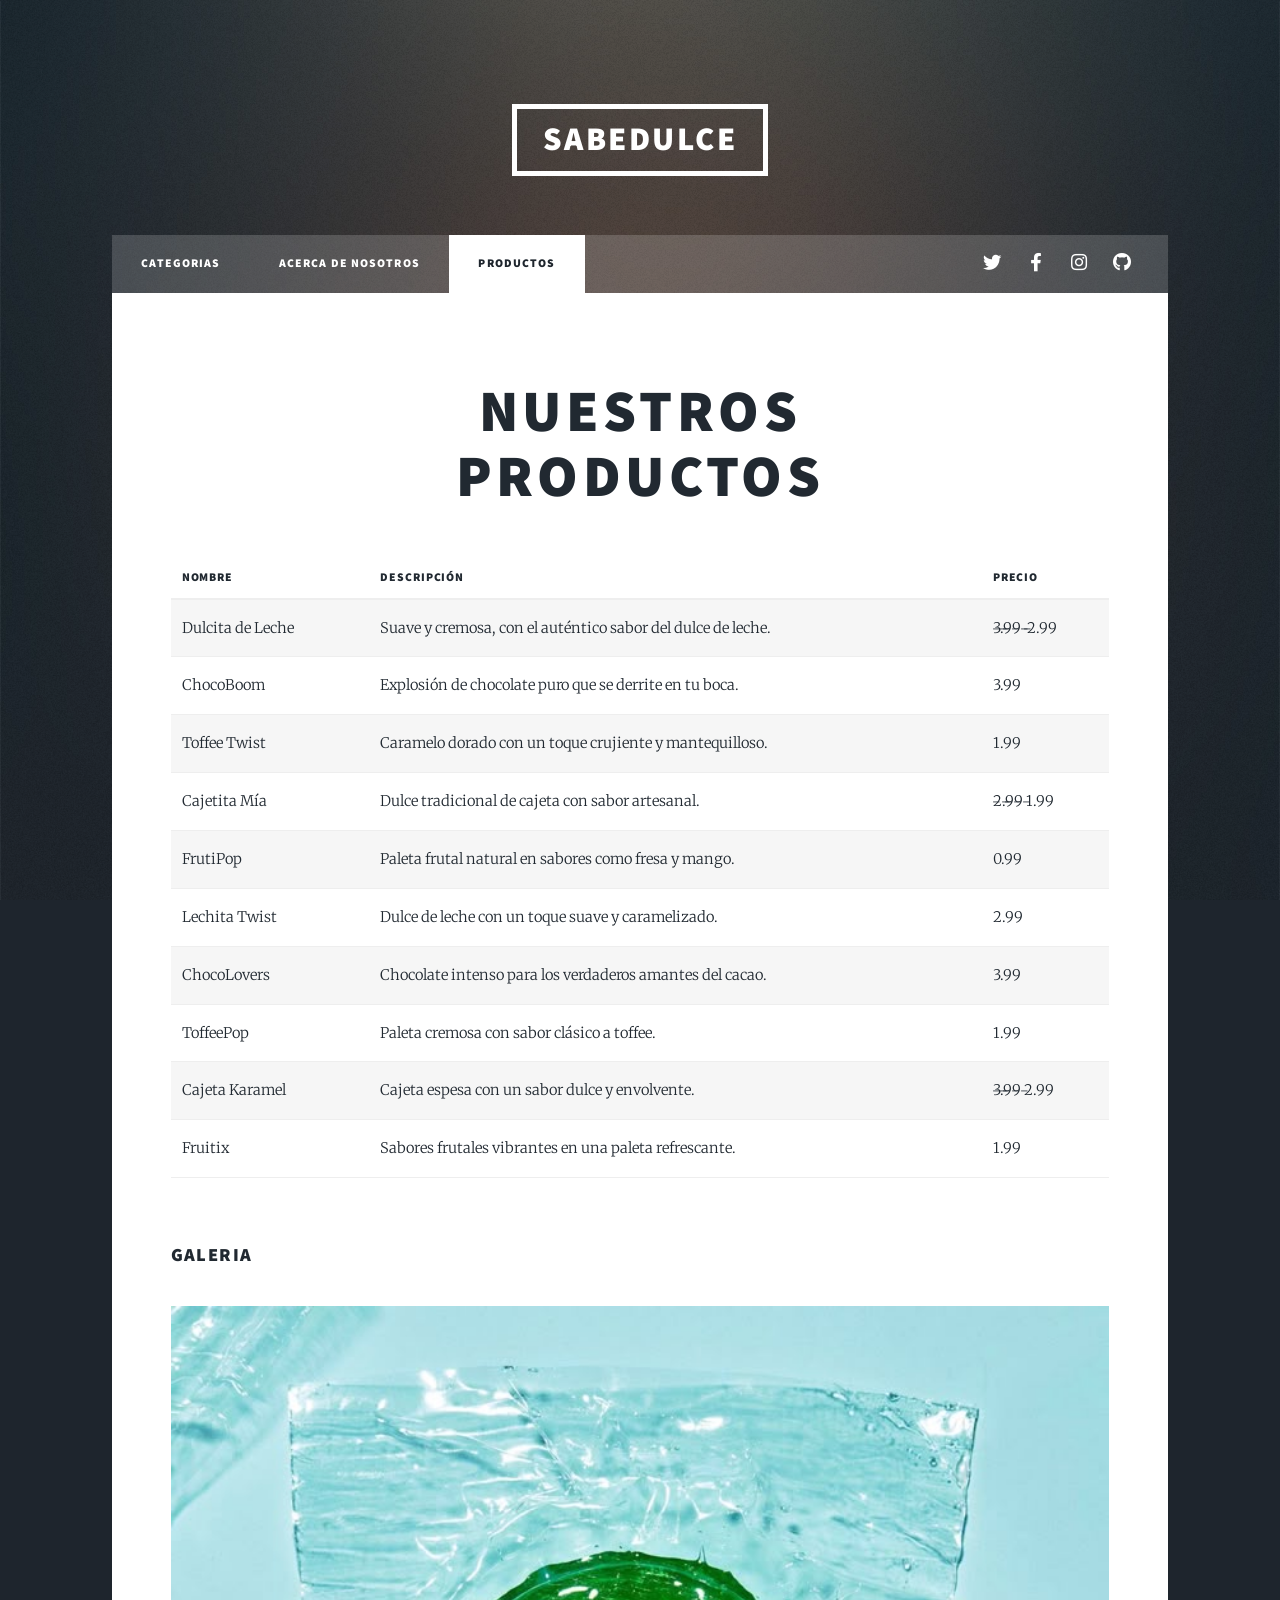
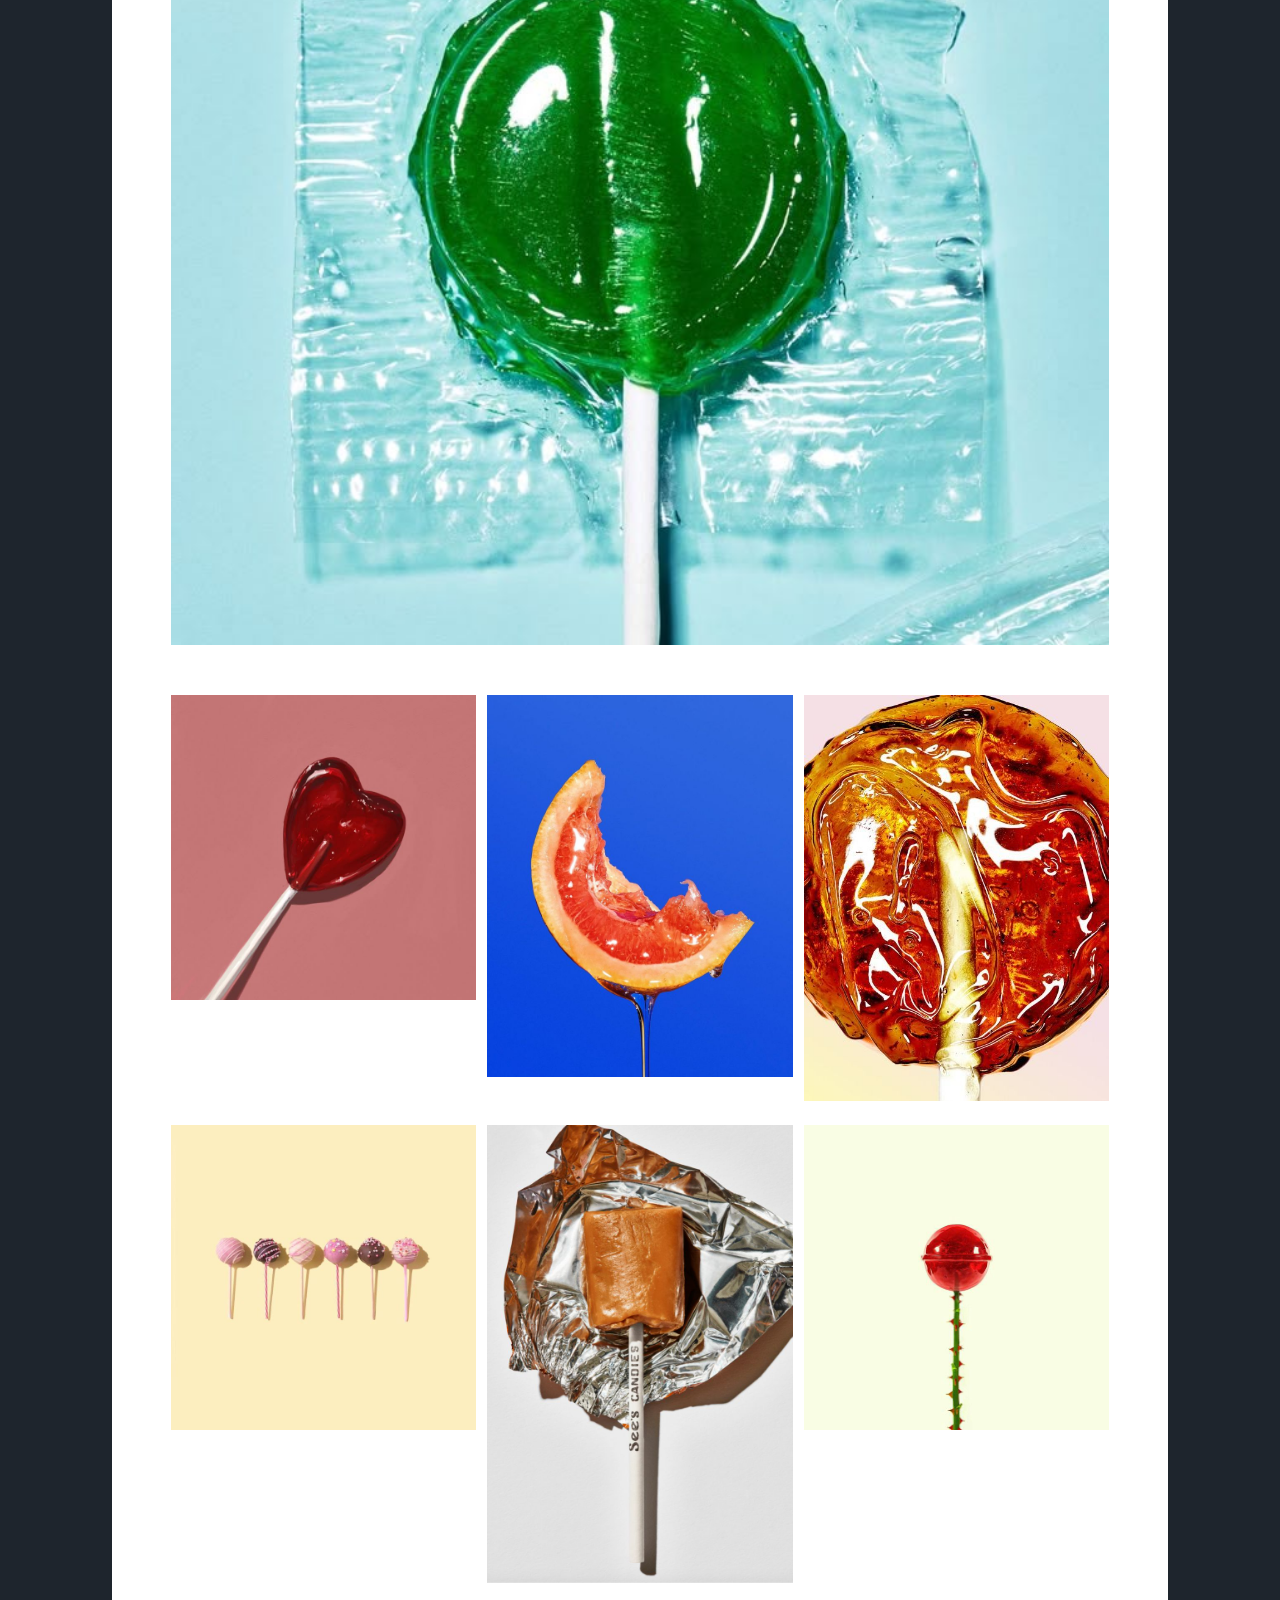
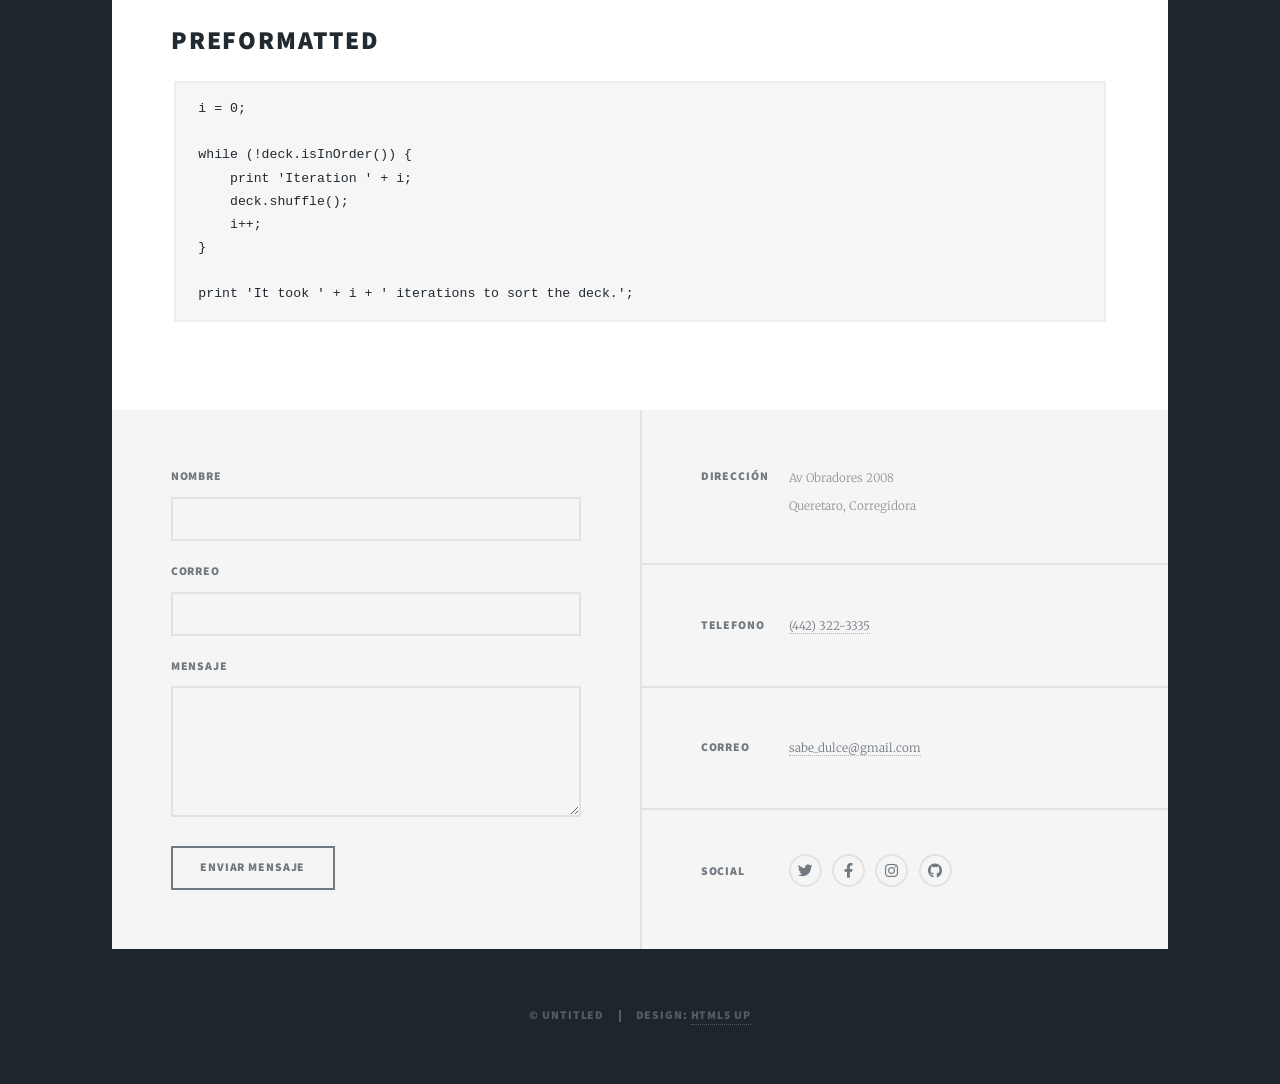
==== elements.html @ cd924181 "mi primer commit" ====
<!DOCTYPE HTML>
<!--
	Massively by HTML5 UP
	html5up.net | @ajlkn
	Free for personal and commercial use under the CCA 3.0 license (html5up.net/license)
-->
<html>
	<head>
		<title>SabeDulce</title>
		<meta charset="utf-8" />
		<meta name="viewport" content="width=device-width, initial-scale=1, user-scalable=no" />
		<link rel="stylesheet" href="assets/css/main.css" />
		<noscript><link rel="stylesheet" href="assets/css/noscript.css" /></noscript>
	</head>
	<body class="is-preload">

		<!-- Wrapper -->
			<div id="wrapper">

				<!-- Header -->
					<header id="header">
						<a href="index.html" class="logo">SabeDulce</a>
					</header>

				<!-- Nav -->
					<nav id="nav">
						<ul class="links">
							<li><a href="index.html">Categorias</a></li>
							<li><a href="generic.html">Acerca de nosotros</a></li>
							<li class="active"><a href="elements.html">Productos</a></li>
						</ul>
						<ul class="icons">
							<li><a href="#" class="icon brands fa-twitter"><span class="label">Twitter</span></a></li>
							<li><a href="#" class="icon brands fa-facebook-f"><span class="label">Facebook</span></a></li>
							<li><a href="#" class="icon brands fa-instagram"><span class="label">Instagram</span></a></li>
							<li><a href="#" class="icon brands fa-github"><span class="label">GitHub</span></a></li>
						</ul>
					</nav>

				<!-- Main -->
					<div id="main">

						<!-- Post -->
							<section class="post">
								<header class="major">
									<h1>Nuestros<br />
									Productos</h1>
									</header>
						

								<!-- Table -->
									<div class="table-wrapper">
										<table>
											<thead>
												<tr>
													<th>Nombre</th>
													<th>Descripción</th>
													<th>Precio</th>
												</tr>
											</thead>
											<tbody>
												<tr>
													<td>Dulcita de Leche</td>
													<td>Suave y cremosa, con el auténtico sabor del dulce de leche.</td>
													<td> ̶3̶.̶9̶9̶ ̶ 2.99</td>
												</tr>
												<tr>
													<td>ChocoBoom</td>
													<td>Explosión de chocolate puro que se derrite en tu boca.</td>
													<td>3.99</td>
												</tr>
												<tr>
													<td>Toffee Twist</td>
													<td>Caramelo dorado con un toque crujiente y mantequilloso.</td>
													<td>1.99</td>
												</tr>
												<tr>
													<td>Cajetita Mía</td>
													<td>Dulce tradicional de cajeta con sabor artesanal.</td>													</td>
													<td> ̶2̶.̶9̶9̶  1.99</td>
												</tr>
												<tr>
													<td>FrutiPop</td>
													<td>Paleta frutal natural en sabores como fresa y mango.</td>
													<td>0.99</td>
												</tr>
												<tr>
													<td>Lechita Twist</td>
													<td>Dulce de leche con un toque suave y caramelizado.</td>
													<td>2.99</td>
												</tr>
												<tr>
													<td>ChocoLovers</td>
													<td>Chocolate intenso para los verdaderos amantes del cacao.</td>
													<td>3.99</td>
												</tr>
												<tr>
													<td>ToffeePop</td>
													<td>Paleta cremosa con sabor clásico a toffee.</td>
													<td>1.99</td>
												</tr>
												<tr>
													<td>Cajeta Karamel</td>
													<td>Cajeta espesa con un sabor dulce y envolvente.</td>
													<td> ̶3̶.̶9̶9̶  2.99</td>
												</tr>
												<tr>
													<td>Fruitix</td>
													<td>Sabores frutales vibrantes en una paleta refrescante.</td>
													<td>1.99</td>
												</tr>
										</table>
									</div>

									<br>

								<!-- Form -->
									

								<!-- Image -->
									<h3>Galeria</h3>
									<span class="image fit"><img src="images/fit0.jpg" alt="" /></span>
									<div class="box alt">
										<div class="row gtr-50 gtr-uniform">
											<div class="col-4"><span class="image fit"><img src="images/fit13.jpg" alt="" /></span></div>
											<div class="col-4"><span class="image fit"><img src="images/fit12.jpg" alt="" /></span></div>
											<div class="col-4"><span class="image fit"><img src="images/fit11.jpg" alt="" /></span></div>
											<!-- Break -->
											<div class="col-4"><span class="image fit"><img src="images/fit6.jpg" alt="" /></span></div>
											<div class="col-4"><span class="image fit"><img src="images/fit9.jpg" alt="" /></span></div>
											<div class="col-4"><span class="image fit"><img src="images/fit10.jpg" alt="" /></span></div>
										</div>
									</div>
								<!-- Preformatted Code -->
									<h2>Preformatted</h2>
									<pre><code>i = 0;

while (!deck.isInOrder()) {
    print 'Iteration ' + i;
    deck.shuffle();
    i++;
}

print 'It took ' + i + ' iterations to sort the deck.';
</code></pre>

							</section>

					</div>

				<!-- Footer -->
				<footer id="footer">
					<section>
						<form method="post" action="#">
							<div class="fields">
								<div class="field">
									<label for="name">Nombre</label>
									<input type="text" name="name" id="name" />
								</div>
								<div class="field">
									<label for="email">Correo</label>
									<input type="text" name="email" id="email" />
								</div>
								<div class="field">
									<label for="message">Mensaje</label>
									<textarea name="message" id="message" rows="3"></textarea>
								</div>
							</div>
							<ul class="actions">
								<li><input type="submit" value="Enviar mensaje" /></li>
							</ul>
						</form>
					</section>
					<section class="split contact">
						<section class="alt">
							<h3>Dirección</h3>
							<p>Av Obradores 2008<br />
							Queretaro, Corregidora</p>
						</section>
						<section>
							<h3>Telefono</h3>
							<p><a href="#">(442) 322-3335</a></p>
						</section>
						<section>
							<h3>Correo</h3>
							<p><a href="#">sabe_dulce@gmail.com</a></p>
						</section>
						<section>
							<h3>Social</h3>
							<ul class="icons alt">
								<li><a href="#" class="icon brands alt fa-twitter"><span class="label">Twitter</span></a></li>
								<li><a href="#" class="icon brands alt fa-facebook-f"><span class="label">Facebook</span></a></li>
								<li><a href="#" class="icon brands alt fa-instagram"><span class="label">Instagram</span></a></li>
								<li><a href="#" class="icon brands alt fa-github"><span class="label">GitHub</span></a></li>
							</ul>
						</section>
					</section>
				</footer>

				<!-- Copyright -->
					<div id="copyright">
						<ul><li>&copy; Untitled</li><li>Design: <a href="https://html5up.net">HTML5 UP</a></li></ul>
					</div>

			</div>

		<!-- Scripts -->
			<script src="assets/js/jquery.min.js"></script>
			<script src="assets/js/jquery.scrollex.min.js"></script>
			<script src="assets/js/jquery.scrolly.min.js"></script>
			<script src="assets/js/browser.min.js"></script>
			<script src="assets/js/breakpoints.min.js"></script>
			<script src="assets/js/util.js"></script>
			<script src="assets/js/main.js"></script>

	</body>
</html>
---- assets/css/main.css ----
@import url(fontawesome-all.min.css);
@import url("https://fonts.googleapis.com/css?family=Merriweather:300,700,300italic,700italic|Source+Sans+Pro:900");

/*
	Massively by HTML5 UP
	html5up.net | @ajlkn
	Free for personal and commercial use under the CCA 3.0 license (html5up.net/license)
*/

html, body, div, span, applet, object,
iframe, h1, h2, h3, h4, h5, h6, p, blockquote,
pre, a, abbr, acronym, address, big, cite,
code, del, dfn, em, img, ins, kbd, q, s, samp,
small, strike, strong, sub, sup, tt, var, b,
u, i, center, dl, dt, dd, ol, ul, li, fieldset,
form, label, legend, table, caption, tbody,
tfoot, thead, tr, th, td, article, aside,
canvas, details, embed, figure, figcaption,
footer, header, hgroup, menu, nav, output, ruby,
section, summary, time, mark, audio, video {
	margin: 0;
	padding: 0;
	border: 0;
	font-size: 100%;
	font: inherit;
	vertical-align: baseline;}

article, aside, details, figcaption, figure,
footer, header, hgroup, menu, nav, section {
	display: block;}

.center{
	display: flex;
	justify-content: center;
	align-items: center;
	padding: 0;
	margin: 0;
}
body {
	line-height: 1;
}

ol, ul {
	list-style: none;
}

blockquote, q {
	quotes: none;
}

	blockquote:before, blockquote:after, q:before, q:after {
		content: '';
		content: none;
	}

table {
	border-collapse: collapse;
	border-spacing: 0;
}

body {
	-webkit-text-size-adjust: none;
}

mark {
	background-color: transparent;
	color: inherit;
}

input::-moz-focus-inner {
	border: 0;
	padding: 0;
}

input, select, textarea {
	-moz-appearance: none;
	-webkit-appearance: none;
	-ms-appearance: none;
	appearance: none;
}

/* Basic */

	@-ms-viewport {
		width: device-width;
	}

	body {
		-ms-overflow-style: scrollbar;
	}

	@media screen and (max-width: 480px) {

		html, body {
			min-width: 320px;
		}

	}

	html {
		box-sizing: border-box;
	}

	*, *:before, *:after {
		box-sizing: inherit;
	}

	body {
		background-color: #1e252d;
	}

		body.is-preload *, body.is-preload *:before, body.is-preload *:after {
			-moz-animation: none !important;
			-webkit-animation: none !important;
			-ms-animation: none !important;
			animation: none !important;
			-moz-transition: none !important;
			-webkit-transition: none !important;
			-ms-transition: none !important;
			transition: none !important;
		}

/* Type */

	html {
		font-size: 16pt;
	}

		@media screen and (max-width: 1680px) {

			html {
				font-size: 12pt;
			}

		}

		@media screen and (max-width: 1280px) {

			html {
				font-size: 11pt;
			}

		}

		@media screen and (max-width: 360px) {

			html {
				font-size: 10pt;
			}

		}

	body {
		color: #212931;
	}

	body, input, select, textarea {
		font-family: "Merriweather", Georgia, serif;
		font-weight: 300;
		font-size: 1rem;
		line-height: 2.375;
	}

	a {
		-moz-transition: color 0.2s ease-in-out, background-color 0.2s ease-in-out, border-color 0.2s ease-in-out, box-shadow 0.2s ease-in-out;
		-webkit-transition: color 0.2s ease-in-out, background-color 0.2s ease-in-out, border-color 0.2s ease-in-out, box-shadow 0.2s ease-in-out;
		-ms-transition: color 0.2s ease-in-out, background-color 0.2s ease-in-out, border-color 0.2s ease-in-out, box-shadow 0.2s ease-in-out;
		transition: color 0.2s ease-in-out, background-color 0.2s ease-in-out, border-color 0.2s ease-in-out, box-shadow 0.2s ease-in-out;
		border-bottom: dotted 1px;
		text-decoration: none;
	}

		a:hover {
			border-bottom-color: transparent;
		}

	strong, b {
		font-weight: 600;
	}

	em, i {
		font-style: italic;
	}

	p {
		text-align: justify;
		margin: 0 0 2rem 0;
	}

	h1, h2, h3, h4, h5, h6 {
		font-family: "Source Sans Pro", Helvetica, sans-serif;
		font-weight: 900;
		line-height: 1.5;
		letter-spacing: 0.075em;
		text-transform: uppercase;
		margin: 0 0 1rem 0;
	}

		h1 a, h2 a, h3 a, h4 a, h5 a, h6 a {
			border-bottom: 0;
			color: inherit;
			text-decoration: none;
		}

	h1 {
		font-size: 4rem;
		line-height: 1.1;
		margin: 0 0 2rem 0;
	}

	h2 {
		font-size: 1.75rem;
		line-height: 1.3;
		margin: 0 0 1.5rem 0;
	}

	h3 {
		font-size: 1.25rem;
		margin: 0 0 1.5rem 0;
	}

	h4 {
		font-size: 1rem;
	}

	h5 {
		font-size: 0.9rem;
	}

	h6 {
		font-size: 0.8rem;
	}

	sub {
		font-size: 0.8rem;
		position: relative;
		top: 0.5rem;
	}

	sup {
		font-size: 0.8rem;
		position: relative;
		top: -0.5rem;
	}

	blockquote {
		border-left: solid 4px;
		font-style: italic;
		margin: 0 0 2rem 0;
		padding: 0.5rem 0 0.5rem 2rem;
	}

	code {
		border: solid 2px;
		font-family: "Courier New", monospace;
		font-size: 0.9rem;
		margin: 0 0.25rem;
		padding: 0.25rem 0.65rem;
	}

	pre {
		-webkit-overflow-scrolling: touch;
		font-family: "Courier New", monospace;
		font-size: 0.9rem;
		margin: 0 0 2rem 0;
	}

		pre code {
			display: block;
			line-height: 1.75;
			padding: 1rem 1.5rem;
			overflow-x: auto;
		}

	hr {
		border: 0;
		border-bottom: solid 2px;
		margin: 3rem 0;
	}

		hr.major {
			margin: 5rem 0;
		}

	.align-left {
		text-align: left;
	}

	.align-center {
		text-align: center;
	}

	.align-right {
		text-align: right;
	}

	input, select, textarea {
		color: #212931;
	}

	a {
		color: #212931;
		border-bottom-color: rgba(33, 41, 49, 0.5);
	}

		a:hover {
			border-bottom-color: transparent;
			color: #18bfef !important;
		}

	strong, b {
		color: #212931;
	}

	h1, h2, h3, h4, h5, h6 {
		color: #212931;
	}

	blockquote {
		border-left-color: #eeeeee;
	}

	code {
		background: rgba(220, 220, 220, 0.25);
		border-color: #eeeeee;
	}

	hr {
		border-bottom-color: #eeeeee;
	}

/* Row */

	.row {
		display: flex;
		flex-wrap: wrap;
		box-sizing: border-box;
		align-items: stretch;
	}

		.row > * {
			box-sizing: border-box;
		}

		.row.gtr-uniform > * > :last-child {
			margin-bottom: 0;
		}

		.row.aln-left {
			justify-content: flex-start;
		}

		.row.aln-center {
			justify-content: center;
		}

		.row.aln-right {
			justify-content: flex-end;
		}

		.row.aln-top {
			align-items: flex-start;
		}

		.row.aln-middle {
			align-items: center;
		}

		.row.aln-bottom {
			align-items: flex-end;
		}

		.row > .imp {
			order: -1;
		}

		.row > .col-1 {
			width: 8.33333%;
		}

		.row > .off-1 {
			margin-left: 8.33333%;
		}

		.row > .col-2 {
			width: 16.66667%;
		}

		.row > .off-2 {
			margin-left: 16.66667%;
		}

		.row > .col-3 {
			width: 25%;
		}

		.row > .off-3 {
			margin-left: 25%;
		}

		.row > .col-4 {
			width: 33.33333%;
		}

		.row > .off-4 {
			margin-left: 33.33333%;
		}

		.row > .col-5 {
			width: 41.66667%;
		}

		.row > .off-5 {
			margin-left: 41.66667%;
		}

		.row > .col-6 {
			width: 50%;
		}

		.row > .off-6 {
			margin-left: 50%;
		}

		.row > .col-7 {
			width: 58.33333%;
		}

		.row > .off-7 {
			margin-left: 58.33333%;
		}

		.row > .col-8 {
			width: 66.66667%;
		}

		.row > .off-8 {
			margin-left: 66.66667%;
		}

		.row > .col-9 {
			width: 75%;
		}

		.row > .off-9 {
			margin-left: 75%;
		}

		.row > .col-10 {
			width: 83.33333%;
		}

		.row > .off-10 {
			margin-left: 83.33333%;
		}

		.row > .col-11 {
			width: 91.66667%;
		}

		.row > .off-11 {
			margin-left: 91.66667%;
		}

		.row > .col-12 {
			width: 100%;
		}

		.row > .off-12 {
			margin-left: 100%;
		}

		.row.gtr-0 {
			margin-top: 0;
			margin-left: 0rem;
		}

			.row.gtr-0 > * {
				padding: 0 0 0 0rem;
			}

			.row.gtr-0.gtr-uniform {
				margin-top: 0rem;
			}

				.row.gtr-0.gtr-uniform > * {
					padding-top: 0rem;
				}

		.row.gtr-25 {
			margin-top: 0;
			margin-left: -0.375rem;
		}

			.row.gtr-25 > * {
				padding: 0 0 0 0.375rem;
			}

			.row.gtr-25.gtr-uniform {
				margin-top: -0.375rem;
			}

				.row.gtr-25.gtr-uniform > * {
					padding-top: 0.375rem;
				}

		.row.gtr-50 {
			margin-top: 0;
			margin-left: -0.75rem;
		}

			.row.gtr-50 > * {
				padding: 0 0 0 0.75rem;
			}

			.row.gtr-50.gtr-uniform {
				margin-top: -0.75rem;
			}

				.row.gtr-50.gtr-uniform > * {
					padding-top: 0.75rem;
				}

		.row {
			margin-top: 0;
			margin-left: -1.5rem;
		}

			.row > * {
				padding: 0 0 0 1.5rem;
			}

			.row.gtr-uniform {
				margin-top: -1.5rem;
			}

				.row.gtr-uniform > * {
					padding-top: 1.5rem;
				}

		.row.gtr-150 {
			margin-top: 0;
			margin-left: -2.25rem;
		}

			.row.gtr-150 > * {
				padding: 0 0 0 2.25rem;
			}

			.row.gtr-150.gtr-uniform {
				margin-top: -2.25rem;
			}

				.row.gtr-150.gtr-uniform > * {
					padding-top: 2.25rem;
				}

		.row.gtr-200 {
			margin-top: 0;
			margin-left: -3rem;
		}

			.row.gtr-200 > * {
				padding: 0 0 0 3rem;
			}

			.row.gtr-200.gtr-uniform {
				margin-top: -3rem;
			}

				.row.gtr-200.gtr-uniform > * {
					padding-top: 3rem;
				}

		@media screen and (max-width: 1680px) {

			.row {
				display: flex;
				flex-wrap: wrap;
				box-sizing: border-box;
				align-items: stretch;
			}

				.row > * {
					box-sizing: border-box;
				}

				.row.gtr-uniform > * > :last-child {
					margin-bottom: 0;
				}

				.row.aln-left {
					justify-content: flex-start;
				}

				.row.aln-center {
					justify-content: center;
				}

				.row.aln-right {
					justify-content: flex-end;
				}

				.row.aln-top {
					align-items: flex-start;
				}

				.row.aln-middle {
					align-items: center;
				}

				.row.aln-bottom {
					align-items: flex-end;
				}

				.row > .imp-xlarge {
					order: -1;
				}

				.row > .col-1-xlarge {
					width: 8.33333%;
				}

				.row > .off-1-xlarge {
					margin-left: 8.33333%;
				}

				.row > .col-2-xlarge {
					width: 16.66667%;
				}

				.row > .off-2-xlarge {
					margin-left: 16.66667%;
				}

				.row > .col-3-xlarge {
					width: 25%;
				}

				.row > .off-3-xlarge {
					margin-left: 25%;
				}

				.row > .col-4-xlarge {
					width: 33.33333%;
				}

				.row > .off-4-xlarge {
					margin-left: 33.33333%;
				}

				.row > .col-5-xlarge {
					width: 41.66667%;
				}

				.row > .off-5-xlarge {
					margin-left: 41.66667%;
				}

				.row > .col-6-xlarge {
					width: 50%;
				}

				.row > .off-6-xlarge {
					margin-left: 50%;
				}

				.row > .col-7-xlarge {
					width: 58.33333%;
				}

				.row > .off-7-xlarge {
					margin-left: 58.33333%;
				}

				.row > .col-8-xlarge {
					width: 66.66667%;
				}

				.row > .off-8-xlarge {
					margin-left: 66.66667%;
				}

				.row > .col-9-xlarge {
					width: 75%;
				}

				.row > .off-9-xlarge {
					margin-left: 75%;
				}

				.row > .col-10-xlarge {
					width: 83.33333%;
				}

				.row > .off-10-xlarge {
					margin-left: 83.33333%;
				}

				.row > .col-11-xlarge {
					width: 91.66667%;
				}

				.row > .off-11-xlarge {
					margin-left: 91.66667%;
				}

				.row > .col-12-xlarge {
					width: 100%;
				}

				.row > .off-12-xlarge {
					margin-left: 100%;
				}

				.row.gtr-0 {
					margin-top: 0;
					margin-left: 0rem;
				}

					.row.gtr-0 > * {
						padding: 0 0 0 0rem;
					}

					.row.gtr-0.gtr-uniform {
						margin-top: 0rem;
					}

						.row.gtr-0.gtr-uniform > * {
							padding-top: 0rem;
						}

				.row.gtr-25 {
					margin-top: 0;
					margin-left: -0.375rem;
				}

					.row.gtr-25 > * {
						padding: 0 0 0 0.375rem;
					}

					.row.gtr-25.gtr-uniform {
						margin-top: -0.375rem;
					}

						.row.gtr-25.gtr-uniform > * {
							padding-top: 0.375rem;
						}

				.row.gtr-50 {
					margin-top: 0;
					margin-left: -0.75rem;
				}

					.row.gtr-50 > * {
						padding: 0 0 0 0.75rem;
					}

					.row.gtr-50.gtr-uniform {
						margin-top: -0.75rem;
					}

						.row.gtr-50.gtr-uniform > * {
							padding-top: 0.75rem;
						}

				.row {
					margin-top: 0;
					margin-left: -1.5rem;
				}

					.row > * {
						padding: 0 0 0 1.5rem;
					}

					.row.gtr-uniform {
						margin-top: -1.5rem;
					}

						.row.gtr-uniform > * {
							padding-top: 1.5rem;
						}

				.row.gtr-150 {
					margin-top: 0;
					margin-left: -2.25rem;
				}

					.row.gtr-150 > * {
						padding: 0 0 0 2.25rem;
					}

					.row.gtr-150.gtr-uniform {
						margin-top: -2.25rem;
					}

						.row.gtr-150.gtr-uniform > * {
							padding-top: 2.25rem;
						}

				.row.gtr-200 {
					margin-top: 0;
					margin-left: -3rem;
				}

					.row.gtr-200 > * {
						padding: 0 0 0 3rem;
					}

					.row.gtr-200.gtr-uniform {
						margin-top: -3rem;
					}

						.row.gtr-200.gtr-uniform > * {
							padding-top: 3rem;
						}

		}

		@media screen and (max-width: 1280px) {

			.row {
				display: flex;
				flex-wrap: wrap;
				box-sizing: border-box;
				align-items: stretch;
			}

				.row > * {
					box-sizing: border-box;
				}

				.row.gtr-uniform > * > :last-child {
					margin-bottom: 0;
				}

				.row.aln-left {
					justify-content: flex-start;
				}

				.row.aln-center {
					justify-content: center;
				}

				.row.aln-right {
					justify-content: flex-end;
				}

				.row.aln-top {
					align-items: flex-start;
				}

				.row.aln-middle {
					align-items: center;
				}

				.row.aln-bottom {
					align-items: flex-end;
				}

				.row > .imp-large {
					order: -1;
				}

				.row > .col-1-large {
					width: 8.33333%;
				}

				.row > .off-1-large {
					margin-left: 8.33333%;
				}

				.row > .col-2-large {
					width: 16.66667%;
				}

				.row > .off-2-large {
					margin-left: 16.66667%;
				}

				.row > .col-3-large {
					width: 25%;
				}

				.row > .off-3-large {
					margin-left: 25%;
				}

				.row > .col-4-large {
					width: 33.33333%;
				}

				.row > .off-4-large {
					margin-left: 33.33333%;
				}

				.row > .col-5-large {
					width: 41.66667%;
				}

				.row > .off-5-large {
					margin-left: 41.66667%;
				}

				.row > .col-6-large {
					width: 50%;
				}

				.row > .off-6-large {
					margin-left: 50%;
				}

				.row > .col-7-large {
					width: 58.33333%;
				}

				.row > .off-7-large {
					margin-left: 58.33333%;
				}

				.row > .col-8-large {
					width: 66.66667%;
				}

				.row > .off-8-large {
					margin-left: 66.66667%;
				}

				.row > .col-9-large {
					width: 75%;
				}

				.row > .off-9-large {
					margin-left: 75%;
				}

				.row > .col-10-large {
					width: 83.33333%;
				}

				.row > .off-10-large {
					margin-left: 83.33333%;
				}

				.row > .col-11-large {
					width: 91.66667%;
				}

				.row > .off-11-large {
					margin-left: 91.66667%;
				}

				.row > .col-12-large {
					width: 100%;
				}

				.row > .off-12-large {
					margin-left: 100%;
				}

				.row.gtr-0 {
					margin-top: 0;
					margin-left: 0rem;
				}

					.row.gtr-0 > * {
						padding: 0 0 0 0rem;
					}

					.row.gtr-0.gtr-uniform {
						margin-top: 0rem;
					}

						.row.gtr-0.gtr-uniform > * {
							padding-top: 0rem;
						}

				.row.gtr-25 {
					margin-top: 0;
					margin-left: -0.375rem;
				}

					.row.gtr-25 > * {
						padding: 0 0 0 0.375rem;
					}

					.row.gtr-25.gtr-uniform {
						margin-top: -0.375rem;
					}

						.row.gtr-25.gtr-uniform > * {
							padding-top: 0.375rem;
						}

				.row.gtr-50 {
					margin-top: 0;
					margin-left: -0.75rem;
				}

					.row.gtr-50 > * {
						padding: 0 0 0 0.75rem;
					}

					.row.gtr-50.gtr-uniform {
						margin-top: -0.75rem;
					}

						.row.gtr-50.gtr-uniform > * {
							padding-top: 0.75rem;
						}

				.row {
					margin-top: 0;
					margin-left: -1.5rem;
				}

					.row > * {
						padding: 0 0 0 1.5rem;
					}

					.row.gtr-uniform {
						margin-top: -1.5rem;
					}

						.row.gtr-uniform > * {
							padding-top: 1.5rem;
						}

				.row.gtr-150 {
					margin-top: 0;
					margin-left: -2.25rem;
				}

					.row.gtr-150 > * {
						padding: 0 0 0 2.25rem;
					}

					.row.gtr-150.gtr-uniform {
						margin-top: -2.25rem;
					}

						.row.gtr-150.gtr-uniform > * {
							padding-top: 2.25rem;
						}

				.row.gtr-200 {
					margin-top: 0;
					margin-left: -3rem;
				}

					.row.gtr-200 > * {
						padding: 0 0 0 3rem;
					}

					.row.gtr-200.gtr-uniform {
						margin-top: -3rem;
					}

						.row.gtr-200.gtr-uniform > * {
							padding-top: 3rem;
						}

		}

		@media screen and (max-width: 980px) {

			.row {
				display: flex;
				flex-wrap: wrap;
				box-sizing: border-box;
				align-items: stretch;
			}

				.row > * {
					box-sizing: border-box;
				}

				.row.gtr-uniform > * > :last-child {
					margin-bottom: 0;
				}

				.row.aln-left {
					justify-content: flex-start;
				}

				.row.aln-center {
					justify-content: center;
				}

				.row.aln-right {
					justify-content: flex-end;
				}

				.row.aln-top {
					align-items: flex-start;
				}

				.row.aln-middle {
					align-items: center;
				}

				.row.aln-bottom {
					align-items: flex-end;
				}

				.row > .imp-medium {
					order: -1;
				}

				.row > .col-1-medium {
					width: 8.33333%;
				}

				.row > .off-1-medium {
					margin-left: 8.33333%;
				}

				.row > .col-2-medium {
					width: 16.66667%;
				}

				.row > .off-2-medium {
					margin-left: 16.66667%;
				}

				.row > .col-3-medium {
					width: 25%;
				}

				.row > .off-3-medium {
					margin-left: 25%;
				}

				.row > .col-4-medium {
					width: 33.33333%;
				}

				.row > .off-4-medium {
					margin-left: 33.33333%;
				}

				.row > .col-5-medium {
					width: 41.66667%;
				}

				.row > .off-5-medium {
					margin-left: 41.66667%;
				}

				.row > .col-6-medium {
					width: 50%;
				}

				.row > .off-6-medium {
					margin-left: 50%;
				}

				.row > .col-7-medium {
					width: 58.33333%;
				}

				.row > .off-7-medium {
					margin-left: 58.33333%;
				}

				.row > .col-8-medium {
					width: 66.66667%;
				}

				.row > .off-8-medium {
					margin-left: 66.66667%;
				}

				.row > .col-9-medium {
					width: 75%;
				}

				.row > .off-9-medium {
					margin-left: 75%;
				}

				.row > .col-10-medium {
					width: 83.33333%;
				}

				.row > .off-10-medium {
					margin-left: 83.33333%;
				}

				.row > .col-11-medium {
					width: 91.66667%;
				}

				.row > .off-11-medium {
					margin-left: 91.66667%;
				}

				.row > .col-12-medium {
					width: 100%;
				}

				.row > .off-12-medium {
					margin-left: 100%;
				}

				.row.gtr-0 {
					margin-top: 0;
					margin-left: 0rem;
				}

					.row.gtr-0 > * {
						padding: 0 0 0 0rem;
					}

					.row.gtr-0.gtr-uniform {
						margin-top: 0rem;
					}

						.row.gtr-0.gtr-uniform > * {
							padding-top: 0rem;
						}

				.row.gtr-25 {
					margin-top: 0;
					margin-left: -0.375rem;
				}

					.row.gtr-25 > * {
						padding: 0 0 0 0.375rem;
					}

					.row.gtr-25.gtr-uniform {
						margin-top: -0.375rem;
					}

						.row.gtr-25.gtr-uniform > * {
							padding-top: 0.375rem;
						}

				.row.gtr-50 {
					margin-top: 0;
					margin-left: -0.75rem;
				}

					.row.gtr-50 > * {
						padding: 0 0 0 0.75rem;
					}

					.row.gtr-50.gtr-uniform {
						margin-top: -0.75rem;
					}

						.row.gtr-50.gtr-uniform > * {
							padding-top: 0.75rem;
						}

				.row {
					margin-top: 0;
					margin-left: -1.5rem;
				}

					.row > * {
						padding: 0 0 0 1.5rem;
					}

					.row.gtr-uniform {
						margin-top: -1.5rem;
					}

						.row.gtr-uniform > * {
							padding-top: 1.5rem;
						}

				.row.gtr-150 {
					margin-top: 0;
					margin-left: -2.25rem;
				}

					.row.gtr-150 > * {
						padding: 0 0 0 2.25rem;
					}

					.row.gtr-150.gtr-uniform {
						margin-top: -2.25rem;
					}

						.row.gtr-150.gtr-uniform > * {
							padding-top: 2.25rem;
						}

				.row.gtr-200 {
					margin-top: 0;
					margin-left: -3rem;
				}

					.row.gtr-200 > * {
						padding: 0 0 0 3rem;
					}

					.row.gtr-200.gtr-uniform {
						margin-top: -3rem;
					}

						.row.gtr-200.gtr-uniform > * {
							padding-top: 3rem;
						}

		}

		@media screen and (max-width: 736px) {

			.row {
				display: flex;
				flex-wrap: wrap;
				box-sizing: border-box;
				align-items: stretch;
			}

				.row > * {
					box-sizing: border-box;
				}

				.row.gtr-uniform > * > :last-child {
					margin-bottom: 0;
				}

				.row.aln-left {
					justify-content: flex-start;
				}

				.row.aln-center {
					justify-content: center;
				}

				.row.aln-right {
					justify-content: flex-end;
				}

				.row.aln-top {
					align-items: flex-start;
				}

				.row.aln-middle {
					align-items: center;
				}

				.row.aln-bottom {
					align-items: flex-end;
				}

				.row > .imp-small {
					order: -1;
				}

				.row > .col-1-small {
					width: 8.33333%;
				}

				.row > .off-1-small {
					margin-left: 8.33333%;
				}

				.row > .col-2-small {
					width: 16.66667%;
				}

				.row > .off-2-small {
					margin-left: 16.66667%;
				}

				.row > .col-3-small {
					width: 25%;
				}

				.row > .off-3-small {
					margin-left: 25%;
				}

				.row > .col-4-small {
					width: 33.33333%;
				}

				.row > .off-4-small {
					margin-left: 33.33333%;
				}

				.row > .col-5-small {
					width: 41.66667%;
				}

				.row > .off-5-small {
					margin-left: 41.66667%;
				}

				.row > .col-6-small {
					width: 50%;
				}

				.row > .off-6-small {
					margin-left: 50%;
				}

				.row > .col-7-small {
					width: 58.33333%;
				}

				.row > .off-7-small {
					margin-left: 58.33333%;
				}

				.row > .col-8-small {
					width: 66.66667%;
				}

				.row > .off-8-small {
					margin-left: 66.66667%;
				}

				.row > .col-9-small {
					width: 75%;
				}

				.row > .off-9-small {
					margin-left: 75%;
				}

				.row > .col-10-small {
					width: 83.33333%;
				}

				.row > .off-10-small {
					margin-left: 83.33333%;
				}

				.row > .col-11-small {
					width: 91.66667%;
				}

				.row > .off-11-small {
					margin-left: 91.66667%;
				}

				.row > .col-12-small {
					width: 100%;
				}

				.row > .off-12-small {
					margin-left: 100%;
				}

				.row.gtr-0 {
					margin-top: 0;
					margin-left: 0rem;
				}

					.row.gtr-0 > * {
						padding: 0 0 0 0rem;
					}

					.row.gtr-0.gtr-uniform {
						margin-top: 0rem;
					}

						.row.gtr-0.gtr-uniform > * {
							padding-top: 0rem;
						}

				.row.gtr-25 {
					margin-top: 0;
					margin-left: -0.375rem;
				}

					.row.gtr-25 > * {
						padding: 0 0 0 0.375rem;
					}

					.row.gtr-25.gtr-uniform {
						margin-top: -0.375rem;
					}

						.row.gtr-25.gtr-uniform > * {
							padding-top: 0.375rem;
						}

				.row.gtr-50 {
					margin-top: 0;
					margin-left: -0.75rem;
				}

					.row.gtr-50 > * {
						padding: 0 0 0 0.75rem;
					}

					.row.gtr-50.gtr-uniform {
						margin-top: -0.75rem;
					}

						.row.gtr-50.gtr-uniform > * {
							padding-top: 0.75rem;
						}

				.row {
					margin-top: 0;
					margin-left: -1.5rem;
				}

					.row > * {
						padding: 0 0 0 1.5rem;
					}

					.row.gtr-uniform {
						margin-top: -1.5rem;
					}

						.row.gtr-uniform > * {
							padding-top: 1.5rem;
						}

				.row.gtr-150 {
					margin-top: 0;
					margin-left: -2.25rem;
				}

					.row.gtr-150 > * {
						padding: 0 0 0 2.25rem;
					}

					.row.gtr-150.gtr-uniform {
						margin-top: -2.25rem;
					}

						.row.gtr-150.gtr-uniform > * {
							padding-top: 2.25rem;
						}

				.row.gtr-200 {
					margin-top: 0;
					margin-left: -3rem;
				}

					.row.gtr-200 > * {
						padding: 0 0 0 3rem;
					}

					.row.gtr-200.gtr-uniform {
						margin-top: -3rem;
					}

						.row.gtr-200.gtr-uniform > * {
							padding-top: 3rem;
						}

		}

		@media screen and (max-width: 480px) {

			.row {
				display: flex;
				flex-wrap: wrap;
				box-sizing: border-box;
				align-items: stretch;
			}

				.row > * {
					box-sizing: border-box;
				}

				.row.gtr-uniform > * > :last-child {
					margin-bottom: 0;
				}

				.row.aln-left {
					justify-content: flex-start;
				}

				.row.aln-center {
					justify-content: center;
				}

				.row.aln-right {
					justify-content: flex-end;
				}

				.row.aln-top {
					align-items: flex-start;
				}

				.row.aln-middle {
					align-items: center;
				}

				.row.aln-bottom {
					align-items: flex-end;
				}

				.row > .imp-xsmall {
					order: -1;
				}

				.row > .col-1-xsmall {
					width: 8.33333%;
				}

				.row > .off-1-xsmall {
					margin-left: 8.33333%;
				}

				.row > .col-2-xsmall {
					width: 16.66667%;
				}

				.row > .off-2-xsmall {
					margin-left: 16.66667%;
				}

				.row > .col-3-xsmall {
					width: 25%;
				}

				.row > .off-3-xsmall {
					margin-left: 25%;
				}

				.row > .col-4-xsmall {
					width: 33.33333%;
				}

				.row > .off-4-xsmall {
					margin-left: 33.33333%;
				}

				.row > .col-5-xsmall {
					width: 41.66667%;
				}

				.row > .off-5-xsmall {
					margin-left: 41.66667%;
				}

				.row > .col-6-xsmall {
					width: 50%;
				}

				.row > .off-6-xsmall {
					margin-left: 50%;
				}

				.row > .col-7-xsmall {
					width: 58.33333%;
				}

				.row > .off-7-xsmall {
					margin-left: 58.33333%;
				}

				.row > .col-8-xsmall {
					width: 66.66667%;
				}

				.row > .off-8-xsmall {
					margin-left: 66.66667%;
				}

				.row > .col-9-xsmall {
					width: 75%;
				}

				.row > .off-9-xsmall {
					margin-left: 75%;
				}

				.row > .col-10-xsmall {
					width: 83.33333%;
				}

				.row > .off-10-xsmall {
					margin-left: 83.33333%;
				}

				.row > .col-11-xsmall {
					width: 91.66667%;
				}

				.row > .off-11-xsmall {
					margin-left: 91.66667%;
				}

				.row > .col-12-xsmall {
					width: 100%;
				}

				.row > .off-12-xsmall {
					margin-left: 100%;
				}

				.row.gtr-0 {
					margin-top: 0;
					margin-left: 0rem;
				}

					.row.gtr-0 > * {
						padding: 0 0 0 0rem;
					}

					.row.gtr-0.gtr-uniform {
						margin-top: 0rem;
					}

						.row.gtr-0.gtr-uniform > * {
							padding-top: 0rem;
						}

				.row.gtr-25 {
					margin-top: 0;
					margin-left: -0.375rem;
				}

					.row.gtr-25 > * {
						padding: 0 0 0 0.375rem;
					}

					.row.gtr-25.gtr-uniform {
						margin-top: -0.375rem;
					}

						.row.gtr-25.gtr-uniform > * {
							padding-top: 0.375rem;
						}

				.row.gtr-50 {
					margin-top: 0;
					margin-left: -0.75rem;
				}

					.row.gtr-50 > * {
						padding: 0 0 0 0.75rem;
					}

					.row.gtr-50.gtr-uniform {
						margin-top: -0.75rem;
					}

						.row.gtr-50.gtr-uniform > * {
							padding-top: 0.75rem;
						}

				.row {
					margin-top: 0;
					margin-left: -1.5rem;
				}

					.row > * {
						padding: 0 0 0 1.5rem;
					}

					.row.gtr-uniform {
						margin-top: -1.5rem;
					}

						.row.gtr-uniform > * {
							padding-top: 1.5rem;
						}

				.row.gtr-150 {
					margin-top: 0;
					margin-left: -2.25rem;
				}

					.row.gtr-150 > * {
						padding: 0 0 0 2.25rem;
					}

					.row.gtr-150.gtr-uniform {
						margin-top: -2.25rem;
					}

						.row.gtr-150.gtr-uniform > * {
							padding-top: 2.25rem;
						}

				.row.gtr-200 {
					margin-top: 0;
					margin-left: -3rem;
				}

					.row.gtr-200 > * {
						padding: 0 0 0 3rem;
					}

					.row.gtr-200.gtr-uniform {
						margin-top: -3rem;
					}

						.row.gtr-200.gtr-uniform > * {
							padding-top: 3rem;
						}

		}

		@media screen and (max-width: 360px) {

			.row {
				display: flex;
				flex-wrap: wrap;
				box-sizing: border-box;
				align-items: stretch;
			}

				.row > * {
					box-sizing: border-box;
				}

				.row.gtr-uniform > * > :last-child {
					margin-bottom: 0;
				}

				.row.aln-left {
					justify-content: flex-start;
				}

				.row.aln-center {
					justify-content: center;
				}

				.row.aln-right {
					justify-content: flex-end;
				}

				.row.aln-top {
					align-items: flex-start;
				}

				.row.aln-middle {
					align-items: center;
				}

				.row.aln-bottom {
					align-items: flex-end;
				}

				.row > .imp-xxsmall {
					order: -1;
				}

				.row > .col-1-xxsmall {
					width: 8.33333%;
				}

				.row > .off-1-xxsmall {
					margin-left: 8.33333%;
				}

				.row > .col-2-xxsmall {
					width: 16.66667%;
				}

				.row > .off-2-xxsmall {
					margin-left: 16.66667%;
				}

				.row > .col-3-xxsmall {
					width: 25%;
				}

				.row > .off-3-xxsmall {
					margin-left: 25%;
				}

				.row > .col-4-xxsmall {
					width: 33.33333%;
				}

				.row > .off-4-xxsmall {
					margin-left: 33.33333%;
				}

				.row > .col-5-xxsmall {
					width: 41.66667%;
				}

				.row > .off-5-xxsmall {
					margin-left: 41.66667%;
				}

				.row > .col-6-xxsmall {
					width: 50%;
				}

				.row > .off-6-xxsmall {
					margin-left: 50%;
				}

				.row > .col-7-xxsmall {
					width: 58.33333%;
				}

				.row > .off-7-xxsmall {
					margin-left: 58.33333%;
				}

				.row > .col-8-xxsmall {
					width: 66.66667%;
				}

				.row > .off-8-xxsmall {
					margin-left: 66.66667%;
				}

				.row > .col-9-xxsmall {
					width: 75%;
				}

				.row > .off-9-xxsmall {
					margin-left: 75%;
				}

				.row > .col-10-xxsmall {
					width: 83.33333%;
				}

				.row > .off-10-xxsmall {
					margin-left: 83.33333%;
				}

				.row > .col-11-xxsmall {
					width: 91.66667%;
				}

				.row > .off-11-xxsmall {
					margin-left: 91.66667%;
				}

				.row > .col-12-xxsmall {
					width: 100%;
				}

				.row > .off-12-xxsmall {
					margin-left: 100%;
				}

				.row.gtr-0 {
					margin-top: 0;
					margin-left: 0rem;
				}

					.row.gtr-0 > * {
						padding: 0 0 0 0rem;
					}

					.row.gtr-0.gtr-uniform {
						margin-top: 0rem;
					}

						.row.gtr-0.gtr-uniform > * {
							padding-top: 0rem;
						}

				.row.gtr-25 {
					margin-top: 0;
					margin-left: -0.375rem;
				}

					.row.gtr-25 > * {
						padding: 0 0 0 0.375rem;
					}

					.row.gtr-25.gtr-uniform {
						margin-top: -0.375rem;
					}

						.row.gtr-25.gtr-uniform > * {
							padding-top: 0.375rem;
						}

				.row.gtr-50 {
					margin-top: 0;
					margin-left: -0.75rem;
				}

					.row.gtr-50 > * {
						padding: 0 0 0 0.75rem;
					}

					.row.gtr-50.gtr-uniform {
						margin-top: -0.75rem;
					}

						.row.gtr-50.gtr-uniform > * {
							padding-top: 0.75rem;
						}

				.row {
					margin-top: 0;
					margin-left: -1.5rem;
				}

					.row > * {
						padding: 0 0 0 1.5rem;
					}

					.row.gtr-uniform {
						margin-top: -1.5rem;
					}

						.row.gtr-uniform > * {
							padding-top: 1.5rem;
						}

				.row.gtr-150 {
					margin-top: 0;
					margin-left: -2.25rem;
				}

					.row.gtr-150 > * {
						padding: 0 0 0 2.25rem;
					}

					.row.gtr-150.gtr-uniform {
						margin-top: -2.25rem;
					}

						.row.gtr-150.gtr-uniform > * {
							padding-top: 2.25rem;
						}

				.row.gtr-200 {
					margin-top: 0;
					margin-left: -3rem;
				}

					.row.gtr-200 > * {
						padding: 0 0 0 3rem;
					}

					.row.gtr-200.gtr-uniform {
						margin-top: -3rem;
					}

						.row.gtr-200.gtr-uniform > * {
							padding-top: 3rem;
						}

		}

/* Box */

	.box {
		border: solid 2px;
		margin-bottom: 2rem;
		padding: 1.5rem;
	}

		.box > :last-child,
		.box > :last-child > :last-child,
		.box > :last-child > :last-child > :last-child {
			margin-bottom: 0;
		}

		.box.alt {
			border: 0;
			border-radius: 0;
			padding: 0;
		}

	.box {
		border-color: #eeeeee;
	}

/* Button */

	input[type="submit"],
	input[type="reset"],
	input[type="button"],
	button,
	.button {
		-moz-appearance: none;
		-webkit-appearance: none;
		-ms-appearance: none;
		appearance: none;
		-moz-transition: background-color 0.2s ease-in-out, box-shadow 0.2s ease-in-out, color 0.2s ease-in-out;
		-webkit-transition: background-color 0.2s ease-in-out, box-shadow 0.2s ease-in-out, color 0.2s ease-in-out;
		-ms-transition: background-color 0.2s ease-in-out, box-shadow 0.2s ease-in-out, color 0.2s ease-in-out;
		transition: background-color 0.2s ease-in-out, box-shadow 0.2s ease-in-out, color 0.2s ease-in-out;
		border: 0;
		border-radius: 0;
		cursor: pointer;
		display: inline-block;
		font-family: "Source Sans Pro", Helvetica, sans-serif;
		font-size: 0.8rem;
		font-weight: 900;
		letter-spacing: 0.075em;
		height: 3rem;
		line-height: 3rem;
		padding: 0 2rem;
		text-align: center;
		text-decoration: none;
		text-transform: uppercase;
		white-space: nowrap;
	}

		input[type="submit"].icon:before,
		input[type="reset"].icon:before,
		input[type="button"].icon:before,
		button.icon:before,
		.button.icon:before {
			margin-right: 0.5rem;
		}

		input[type="submit"].icon.solo,
		input[type="reset"].icon.solo,
		input[type="button"].icon.solo,
		button.icon.solo,
		.button.icon.solo {
			position: relative;
			width: 4rem;
			height: 4rem;
			line-height: 4rem;
			border-radius: 4rem;
			text-indent: 4rem;
			overflow: hidden;
			padding: 0;
			white-space: nowrap;
		}

			input[type="submit"].icon.solo:before,
			input[type="reset"].icon.solo:before,
			input[type="button"].icon.solo:before,
			button.icon.solo:before,
			.button.icon.solo:before {
				position: absolute;
				display: block;
				top: 0;
				left: 0;
				width: inherit;
				height: inherit;
				line-height: inherit;
				font-size: 1.25rem;
				margin-right: 0;
				text-align: center;
				text-indent: 0;
			}

		input[type="submit"].fit,
		input[type="reset"].fit,
		input[type="button"].fit,
		button.fit,
		.button.fit {
			width: 100%;
		}

		input[type="submit"].small,
		input[type="reset"].small,
		input[type="button"].small,
		button.small,
		.button.small {
			font-size: 0.7rem;
			height: 2.5rem;
			line-height: 2.5rem;
			padding: 0 1.5rem;
		}

		input[type="submit"].large,
		input[type="reset"].large,
		input[type="button"].large,
		button.large,
		.button.large {
			font-size: 0.9rem;
			height: 3.5rem;
			line-height: 3.5rem;
			padding: 0 2.75rem;
		}

		@media screen and (max-width: 980px) {

			input[type="submit"],
			input[type="reset"],
			input[type="button"],
			button,
			.button {
				font-size: 0.9rem;
				height: 3.25rem;
				line-height: 3.25rem;
			}

				input[type="submit"].large,
				input[type="reset"].large,
				input[type="button"].large,
				button.large,
				.button.large {
					font-size: 1rem;
					height: 3.75rem;
					line-height: 3.75rem;
				}

		}

		input[type="submit"].disabled, input[type="submit"]:disabled,
		input[type="reset"].disabled,
		input[type="reset"]:disabled,
		input[type="button"].disabled,
		input[type="button"]:disabled,
		button.disabled,
		button:disabled,
		.button.disabled,
		.button:disabled {
			pointer-events: none;
			opacity: 0.25;
		}

	input[type="submit"],
	input[type="reset"],
	input[type="button"],
	button,
	.button {
		background-color: transparent;
		box-shadow: inset 0 0 0 2px #212931;
		color: #212931 !important;
	}

		input[type="submit"]:hover,
		input[type="reset"]:hover,
		input[type="button"]:hover,
		button:hover,
		.button:hover {
			box-shadow: inset 0 0 0 2px #18bfef;
			color: #18bfef !important;
		}

		input[type="submit"].primary,
		input[type="reset"].primary,
		input[type="button"].primary,
		button.primary,
		.button.primary {
			background-color: #212931;
			box-shadow: none;
			color: #ffffff !important;
		}

			input[type="submit"].primary:hover,
			input[type="reset"].primary:hover,
			input[type="button"].primary:hover,
			button.primary:hover,
			.button.primary:hover {
				background-color: #18bfef;
			}

/* Form */

	form {
		margin: 0 0 2rem 0;
	}

		form > :last-child {
			margin-bottom: 0;
		}

		form > .fields {
			display: -moz-flex;
			display: -webkit-flex;
			display: -ms-flex;
			display: flex;
			-moz-flex-wrap: wrap;
			-webkit-flex-wrap: wrap;
			-ms-flex-wrap: wrap;
			flex-wrap: wrap;
			width: calc(100% + 3rem);
			margin: -1.5rem 0 2rem -1.5rem;
		}

			form > .fields > .field {
				-moz-flex-grow: 0;
				-webkit-flex-grow: 0;
				-ms-flex-grow: 0;
				flex-grow: 0;
				-moz-flex-shrink: 0;
				-webkit-flex-shrink: 0;
				-ms-flex-shrink: 0;
				flex-shrink: 0;
				padding: 1.5rem 0 0 1.5rem;
				width: calc(100% - 1.5rem);
			}

				form > .fields > .field.half {
					width: calc(50% - 0.75rem);
				}

				form > .fields > .field.third {
					width: calc(100%/3 - 0.5rem);
				}

				form > .fields > .field.quarter {
					width: calc(25% - 0.375rem);
				}

		@media screen and (max-width: 480px) {

			form > .fields {
				width: calc(100% + 3rem);
				margin: -1.5rem 0 2rem -1.5rem;
			}

				form > .fields > .field {
					padding: 1.5rem 0 0 1.5rem;
					width: calc(100% - 1.5rem);
				}

					form > .fields > .field.half {
						width: calc(100% - 1.5rem);
					}

					form > .fields > .field.third {
						width: calc(100% - 1.5rem);
					}

					form > .fields > .field.quarter {
						width: calc(100% - 1.5rem);
					}

		}

	label {
		display: block;
		font-family: "Source Sans Pro", Helvetica, sans-serif;
		font-weight: 900;
		line-height: 1.5;
		letter-spacing: 0.075em;
		font-size: 0.8rem;
		text-transform: uppercase;
		margin: 0 0 0.75rem 0;
	}

		@media screen and (max-width: 980px) {

			label {
				font-size: 0.9rem;
			}

		}

	input[type="text"],
	input[type="password"],
	input[type="email"],
	select,
	textarea {
		-moz-appearance: none;
		-webkit-appearance: none;
		-ms-appearance: none;
		appearance: none;
		background: transparent;
		border-radius: 0;
		border: solid 2px;
		color: inherit;
		display: block;
		outline: 0;
		padding: 0 1rem;
		text-decoration: none;
		width: 100%;
	}

		input[type="text"]:invalid,
		input[type="password"]:invalid,
		input[type="email"]:invalid,
		select:invalid,
		textarea:invalid {
			box-shadow: none;
		}

	select {
		background-size: 1.25rem;
		background-repeat: no-repeat;
		background-position: calc(100% - 1rem) center;
		height: 3rem;
		padding-right: 3rem;
		text-overflow: ellipsis;
	}

		select:focus::-ms-value {
			background-color: transparent;
		}

		select::-ms-expand {
			display: none;
		}

	input[type="text"],
	input[type="password"],
	input[type="email"],
	select {
		height: 3rem;
	}

	textarea {
		padding: 0.75rem 1rem;
	}

	input[type="checkbox"],
	input[type="radio"] {
		-moz-appearance: none;
		-webkit-appearance: none;
		-ms-appearance: none;
		appearance: none;
		display: block;
		float: left;
		margin-right: -2rem;
		opacity: 0;
		width: 1rem;
		z-index: -1;
	}

		input[type="checkbox"] + label,
		input[type="radio"] + label {
			text-decoration: none;
			cursor: pointer;
			display: inline-block;
			font-size: 1rem;
			letter-spacing: 0;
			font-family: "Merriweather", Georgia, serif;
			text-transform: none;
			font-weight: 300;
			padding-left: 2.8rem;
			padding-right: 1rem;
			position: relative;
		}

			input[type="checkbox"] + label:before,
			input[type="radio"] + label:before {
				-moz-osx-font-smoothing: grayscale;
				-webkit-font-smoothing: antialiased;
				display: inline-block;
				font-style: normal;
				font-variant: normal;
				text-rendering: auto;
				line-height: 1;
				text-transform: none !important;
				font-family: 'Font Awesome 5 Free';
				font-weight: 900;
			}

			input[type="checkbox"] + label:before,
			input[type="radio"] + label:before {
				border-radius: 0;
				border: solid 2px;
				content: '';
				display: inline-block;
				font-size: 0.8rem;
				height: 1.8rem;
				left: 0;
				line-height: 1.65rem;
				position: absolute;
				text-align: center;
				top: -0.125rem;
				width: 1.8rem;
			}

		input[type="checkbox"]:checked + label:before,
		input[type="radio"]:checked + label:before {
			content: '\f00c';
		}

	input[type="checkbox"] + label:before {
		border-radius: 0;
	}

	input[type="radio"] + label:before {
		border-radius: 100%;
	}

	::-webkit-input-placeholder {
		opacity: 1.0;
	}

	:-moz-placeholder {
		opacity: 1.0;
	}

	::-moz-placeholder {
		opacity: 1.0;
	}

	:-ms-input-placeholder {
		opacity: 1.0;
	}

	label {
		color: #212931;
	}

	input[type="text"],
	input[type="password"],
	input[type="email"],
	select,
	textarea {
		border-color: #eeeeee;
	}

		input[type="text"]:focus,
		input[type="password"]:focus,
		input[type="email"]:focus,
		select:focus,
		textarea:focus {
			border-color: #18bfef;
		}

	select {
		background-image: url("data:image/svg+xml;charset=utf8,%3Csvg xmlns='http://www.w3.org/2000/svg' width='40' height='40' preserveAspectRatio='none' viewBox='0 0 40 40'%3E%3Cpath d='M9.4,12.3l10.4,10.4l10.4-10.4c0.2-0.2,0.5-0.4,0.9-0.4c0.3,0,0.6,0.1,0.9,0.4l3.3,3.3c0.2,0.2,0.4,0.5,0.4,0.9 c0,0.4-0.1,0.6-0.4,0.9L20.7,31.9c-0.2,0.2-0.5,0.4-0.9,0.4c-0.3,0-0.6-0.1-0.9-0.4L4.3,17.3c-0.2-0.2-0.4-0.5-0.4-0.9 c0-0.4,0.1-0.6,0.4-0.9l3.3-3.3c0.2-0.2,0.5-0.4,0.9-0.4S9.1,12.1,9.4,12.3z' fill='%23eeeeee' /%3E%3C/svg%3E");
	}

		select option {
			background-color: #ffffff;
			color: #212931;
		}

	.select-wrapper:before {
		color: #eeeeee;
	}

	input[type="checkbox"] + label,
	input[type="radio"] + label {
		color: #212931;
	}

		input[type="checkbox"] + label:before,
		input[type="radio"] + label:before {
			border-color: #eeeeee;
		}

	input[type="checkbox"]:checked + label:before,
	input[type="radio"]:checked + label:before {
		background-color: #212931;
		border-color: #212931;
		color: #ffffff;
	}

	input[type="checkbox"]:focus + label:before,
	input[type="radio"]:focus + label:before {
		border-color: #18bfef;
	}

	::-webkit-input-placeholder {
		color: #909498 !important;
	}

	:-moz-placeholder {
		color: #909498 !important;
	}

	::-moz-placeholder {
		color: #909498 !important;
	}

	:-ms-input-placeholder {
		color: #909498 !important;
	}

	.formerize-placeholder {
		color: #909498 !important;
	}

/* Icon */

	.icon {
		text-decoration: none;
		border-bottom: none;
		position: relative;
	}

		.icon:before {
			-moz-osx-font-smoothing: grayscale;
			-webkit-font-smoothing: antialiased;
			display: inline-block;
			font-style: normal;
			font-variant: normal;
			text-rendering: auto;
			line-height: 1;
			text-transform: none !important;
			font-family: 'Font Awesome 5 Free';
			font-weight: 400;
		}

		.icon > .label {
			display: none;
		}

		.icon:before {
			line-height: inherit;
		}

		.icon.solid:before {
			font-weight: 900;
		}

		.icon.brands:before {
			font-family: 'Font Awesome 5 Brands';
		}

/* Image */

	.image {
		border: 0;
		display: inline-block;
		position: relative;
	}

		.image img {
			display: flexbox;
			justify-content: center;
			align-items: center;
		}

		.image.left, .image.right {
			max-width: 40%;
		}

			.image.left img, .image.right img {
				width: 100%;
			}

		.image.left {
			float: left;
			margin: 0 2rem 2rem 0;
			top: 0.75rem;
		}

		.image.right {
			float: right;
			margin: 0 0 2rem 2rem;
			top: 0.75rem;
		}

		.image.fit {
			display: block;
			margin: 2.5rem 0;
			width: 100%;
		}

			.image.fit:first-child {
				margin-top: 0;
			}

			.image.fit img {
				width: 100%;
			}

			.image.main {
				display: block;
				margin: 4rem auto; 
				width: 60%;
				text-align: center;
			}
			
			.image.main:first-child {
				margin-top: 0;
			}
			
			.image.main img {
				width: 100%; 
				display: block;  
				margin: 0 auto; 
			}

		@media screen and (max-width: 736px) {

			.image.fit {
				margin: 2rem 0;
			}

			.image.main {
				margin: 2rem 0;
			}

		}

	a.image {
		overflow: hidden;
	}

		a.image img {
			-moz-transition: -moz-transform 0.2s ease-out;
			-webkit-transition: -webkit-transform 0.2s ease-out;
			-ms-transition: -ms-transform 0.2s ease-out;
			transition: transform 0.2s ease-out;
		}

		a.image:hover img {
			-moz-transform: scale(1.05);
			-webkit-transform: scale(1.05);
			-ms-transform: scale(1.05);
			transform: scale(1.05);
		}

/* Actions */

	ul.actions {
		display: -moz-flex;
		display: -webkit-flex;
		display: -ms-flex;
		display: flex;
		cursor: default;
		list-style: none;
		margin-left: -1rem;
		padding-left: 0;
	}

		ul.actions li {
			padding: 0 0 0 1rem;
			vertical-align: middle;
		}

		ul.actions.special {
			-moz-justify-content: center;
			-webkit-justify-content: center;
			-ms-justify-content: center;
			justify-content: center;
			width: 100%;
			margin-left: 0;
		}

			ul.actions.special li:first-child {
				padding-left: 0;
			}

		ul.actions.stacked {
			-moz-flex-direction: column;
			-webkit-flex-direction: column;
			-ms-flex-direction: column;
			flex-direction: column;
			margin-left: 0;
		}

			ul.actions.stacked li {
				padding: 1.3rem 0 0 0;
			}

				ul.actions.stacked li:first-child {
					padding-top: 0;
				}

		ul.actions.fit {
			width: calc(100% + 1rem);
		}

			ul.actions.fit li {
				-moz-flex-grow: 1;
				-webkit-flex-grow: 1;
				-ms-flex-grow: 1;
				flex-grow: 1;
				-moz-flex-shrink: 1;
				-webkit-flex-shrink: 1;
				-ms-flex-shrink: 1;
				flex-shrink: 1;
				width: 100%;
			}

				ul.actions.fit li > * {
					width: 100%;
				}

			ul.actions.fit.stacked {
				width: 100%;
			}

		@media screen and (max-width: 480px) {

			ul.actions:not(.fixed) {
				-moz-flex-direction: column;
				-webkit-flex-direction: column;
				-ms-flex-direction: column;
				flex-direction: column;
				margin-left: 0;
				width: 100% !important;
			}

				ul.actions:not(.fixed) li {
					-moz-flex-grow: 1;
					-webkit-flex-grow: 1;
					-ms-flex-grow: 1;
					flex-grow: 1;
					-moz-flex-shrink: 1;
					-webkit-flex-shrink: 1;
					-ms-flex-shrink: 1;
					flex-shrink: 1;
					padding: 1rem 0 0 0;
					text-align: center;
					width: 100%;
				}

					ul.actions:not(.fixed) li > * {
						width: 100%;
					}

					ul.actions:not(.fixed) li:first-child {
						padding-top: 0;
					}

					ul.actions:not(.fixed) li input[type="submit"],
					ul.actions:not(.fixed) li input[type="reset"],
					ul.actions:not(.fixed) li input[type="button"],
					ul.actions:not(.fixed) li button,
					ul.actions:not(.fixed) li .button {
						width: 100%;
					}

						ul.actions:not(.fixed) li input[type="submit"].icon:before,
						ul.actions:not(.fixed) li input[type="reset"].icon:before,
						ul.actions:not(.fixed) li input[type="button"].icon:before,
						ul.actions:not(.fixed) li button.icon:before,
						ul.actions:not(.fixed) li .button.icon:before {
							margin-left: -0.5rem;
						}

		}

/* Icons */

	ul.icons {
		cursor: default;
		list-style: none;
		padding-left: 0;
	}

		ul.icons li {
			display: inline-block;
			padding: 0 0.5rem 0 0;
			vertical-align: middle;
		}

			ul.icons li:last-child {
				padding-right: 0;
			}

			ul.icons li .icon:before {
				width: 2.25rem;
				height: 2.25rem;
				line-height: 2.25rem;
				display: inline-block;
				text-align: center;
				border-radius: 100%;
				font-size: 1.25rem;
			}

		ul.icons.alt li .icon:before {
			-moz-transition: color 0.2s ease-in-out, background-color 0.2s ease-in-out, border-color 0.2s ease-in-out, box-shadow 0.2s ease-in-out;
			-webkit-transition: color 0.2s ease-in-out, background-color 0.2s ease-in-out, border-color 0.2s ease-in-out, box-shadow 0.2s ease-in-out;
			-ms-transition: color 0.2s ease-in-out, background-color 0.2s ease-in-out, border-color 0.2s ease-in-out, box-shadow 0.2s ease-in-out;
			transition: color 0.2s ease-in-out, background-color 0.2s ease-in-out, border-color 0.2s ease-in-out, box-shadow 0.2s ease-in-out;
			font-size: 1rem;
		}

/* List */

	ol {
		list-style: decimal;
		margin: 0 0 2rem 0;
		padding-left: 1.25rem;
	}

		ol li {
			padding-left: 0.25rem;
		}

	ul {
		list-style: disc;
		margin: 0 0 2rem 0;
		padding-left: 1rem;
	}

		ul li {
			padding-left: 0.5rem;
		}

		ul.divided {
			list-style: none;
			padding-left: 0;
		}

			ul.divided li {
				border-top: solid 1px;
				padding: 0.5rem 0;
			}

				ul.divided li:first-child {
					border-top: 0;
					padding-top: 0;
				}

	dl {
		margin: 0 0 2rem 0;
	}

		dl dt {
			display: block;
			font-weight: 600;
			margin: 0 0 1rem 0;
		}

		dl dd {
			margin-left: 2rem;
		}

	ul.divided li {
		border-top-color: #eeeeee;
	}

	ul.icons li a.icon:hover:before {
		color: #18bfef;
	}

	ul.icons.alt li .icon:before {
		box-shadow: inset 0 0 0 2px #eeeeee;
	}

	ul.icons.alt li a.icon:hover:before {
		box-shadow: inset 0 0 0 2px #18bfef;
	}

/* Section/Article */

	section.special, article.special {
		text-align: center;
	}

	header {
		cursor: default;
	}

		header > .date {
			display: block;
			font-size: 0.8rem;
			height: 1;
			margin: 0 0 1rem 0;
			position: relative;
		}

		header > p {
			font-style: italic;
		}

		header > h1 + p {
			font-size: 1.1rem;
			margin-top: -0.5rem;
			line-height: 2;
		}

		header > h2 + p {
			font-size: 1rem;
			margin-top: -0.75rem;
		}

		header > h3 + p {
			font-size: 0.9rem;
			margin-top: -0.75rem;
		}

		header > h4 + p {
			font-size: 0.8rem;
			margin-top: -0.75rem;
		}

		header.major {
			margin: 0 0 4rem 0;
			text-align: center;
		}

			header.major > :last-child {
				margin-bottom: 0;
			}

			header.major > p {
				margin-top: 0;
				text-align: center;
			}

			header.major > .date {
				font-size: 1rem;
				margin: 0 0 4rem 0;
			}

				header.major > .date:before, header.major > .date:after {
					content: '';
					display: block;
					position: absolute;
					top: 50%;
					width: calc(50% - 6rem);
					border-top: solid 2px;
				}

				header.major > .date:before {
					left: 0;
				}

				header.major > .date:after {
					right: 0;
				}

		@media screen and (max-width: 980px) {

			header br {
				display: none;
			}

		}

		@media screen and (max-width: 736px) {

			header.major {
				margin: 0 0 2rem 0;
			}

		}

	header.major .date:before, header.major .date:after {
		border-top-color: #eeeeee;
	}

/* Table */

	.table-wrapper {
		-webkit-overflow-scrolling: touch;
		overflow-x: auto;
	}

	table {
		margin: 0 0 2rem 0;
		width: 100%;
	}

		table tbody tr {
			border: solid 1px;
			border-left: 0;
			border-right: 0;
		}

		table td {
			padding: 0.75rem 0.75rem;
		}

		table th {
			font-family: "Source Sans Pro", Helvetica, sans-serif;
			font-size: 0.8rem;
			font-weight: 900;
			letter-spacing: 0.075em;
			line-height: 1.5;
			padding: 0 0.75rem 0.75rem 0.75rem;
			text-align: left;
			text-transform: uppercase;
		}

			@media screen and (max-width: 980px) {

				table th {
					font-size: 0.9rem;
				}

			}

		table thead {
			border-bottom: solid 2px;
		}

		table tfoot {
			border-top: solid 2px;
		}

		table.alt {
			border-collapse: separate;
		}

			table.alt tbody tr td {
				border: solid 1px;
				border-left-width: 0;
				border-top-width: 0;
			}

				table.alt tbody tr td:first-child {
					border-left-width: 1px;
				}

			table.alt tbody tr:first-child td {
				border-top-width: 1px;
			}

			table.alt thead {
				border-bottom: 0;
			}

			table.alt tfoot {
				border-top: 0;
			}

	table tbody tr {
		border-color: #eeeeee;
	}

		table tbody tr:nth-child(2n + 1) {
			background-color: rgba(220, 220, 220, 0.25);
		}

	table th {
		color: #212931;
	}

	table thead {
		border-bottom-color: #eeeeee;
	}

	table tfoot {
		border-top-color: #eeeeee;
	}

	table.alt tbody tr td {
		border-color: #eeeeee;
	}

/* Pagination */

	.pagination {
		display: -moz-inline-flex;
		display: -webkit-inline-flex;
		display: -ms-inline-flex;
		display: inline-flex;
		-moz-user-select: none;
		-webkit-user-select: none;
		-ms-user-select: none;
		user-select: none;
		cursor: default;
		list-style: none;
		margin: 0 0 2rem 2px;
		padding: 0;
	}

		.pagination a, .pagination span {
			-moz-transition: background-color 0.2s ease-in-out, border-color 0.2s ease-in-out, box-shadow 0.2s ease-in-out, color 0.2s ease-in-out;
			-webkit-transition: background-color 0.2s ease-in-out, border-color 0.2s ease-in-out, box-shadow 0.2s ease-in-out, color 0.2s ease-in-out;
			-ms-transition: background-color 0.2s ease-in-out, border-color 0.2s ease-in-out, box-shadow 0.2s ease-in-out, color 0.2s ease-in-out;
			transition: background-color 0.2s ease-in-out, border-color 0.2s ease-in-out, box-shadow 0.2s ease-in-out, color 0.2s ease-in-out;
			border: solid 2px;
			display: inline-block;
			font-family: "Source Sans Pro", Helvetica, sans-serif;
			font-size: 0.8rem;
			font-weight: 900;
			height: 3rem;
			letter-spacing: 0.075em;
			line-height: calc(3rem - 4px);
			margin-left: -2px;
			min-width: 3rem;
			position: relative;
			text-align: center;
			text-decoration: none;
			text-transform: uppercase;
		}

		.pagination .next, .pagination .previous {
			text-decoration: none;
			padding: 0 1.75rem;
		}

			.pagination .next:before, .pagination .previous:before {
				-moz-osx-font-smoothing: grayscale;
				-webkit-font-smoothing: antialiased;
				display: inline-block;
				font-style: normal;
				font-variant: normal;
				text-rendering: auto;
				line-height: 1;
				text-transform: none !important;
				font-family: 'Font Awesome 5 Free';
				font-weight: 900;
			}

			.pagination .next:before, .pagination .previous:before {
				display: inline-block;
				color: inherit !important;
				line-height: inherit;
			}

		.pagination .previous:before {
			content: '\f104';
			margin-right: 0.9375em;
		}

		.pagination .next:before {
			content: '\f105';
			float: right;
			margin-left: 0.9375em;
		}

		@media screen and (max-width: 980px) {

			.pagination a, .pagination span {
				font-size: 0.9rem;
			}

		}

		@media screen and (max-width: 480px) {

			.pagination .page, .pagination .extra {
				display: none;
			}

		}

	.pagination a, .pagination span {
		border-color: #eeeeee;
	}

	.pagination a {
		color: #212931 !important;
	}

		.pagination a:hover {
			color: #18bfef !important;
			border-color: #18bfef;
			z-index: 1;
		}

			.pagination a:hover + a,
			.pagination a:hover + span {
				border-left-color: #18bfef;
			}

		.pagination a.active {
			background-color: #eeeeee;
		}

	.pagination span {
		color: #eeeeee;
	}

/* Wrapper */

	#wrapper {
		-moz-transition: opacity 0.5s ease;
		-webkit-transition: opacity 0.5s ease;
		-ms-transition: opacity 0.5s ease;
		transition: opacity 0.5s ease;
		position: relative;
		z-index: 1;
		overflow: hidden;
	}

		#wrapper > .bg {
			position: absolute;
			top: 0;
			left: 0;
			width: 100%;
			height: 100%;
			background-color: #212931;
			background-image: url("../../images/overlay.png"), linear-gradient(0deg, rgba(0, 0, 0, 0.1), rgba(0, 0, 0, 0.1)), url("../../images/bg.jpg");
			background-size: auto,								auto,														100% auto;
			background-position: center,								center,														top center;
			background-repeat: repeat,								no-repeat,													no-repeat;
			background-attachment: scroll,								scroll,														scroll;
			z-index: -1;
		}

			#wrapper > .bg.fixed {
				position: fixed;
				width: 100vw;
				height: 100vh;
			}

		#wrapper.fade-in:before {
			pointer-events: none;
			-moz-transition: opacity 1s ease-in-out;
			-webkit-transition: opacity 1s ease-in-out;
			-ms-transition: opacity 1s ease-in-out;
			transition: opacity 1s ease-in-out;
			-moz-transition-delay: 0.75s;
			-webkit-transition-delay: 0.75s;
			-ms-transition-delay: 0.75s;
			transition-delay: 0.75s;
			background: #1e252d;
			content: '';
			display: block;
			height: 100%;
			left: 0;
			opacity: 0;
			position: fixed;
			top: 0;
			width: 100%;
		}

		body.is-preload #wrapper.fade-in:before {
			opacity: 1;
		}

		@media screen and (orientation: portrait) {

			#wrapper > .bg {
				background-size: auto,								auto,														auto 175%;
			}

		}

/* Intro */

	#intro {
		color: #ffffff;
		padding: 8rem 4rem 6rem 4rem ;
		-moz-align-items: center;
		-webkit-align-items: center;
		-ms-align-items: center;
		align-items: center;
		display: -moz-flex;
		display: -webkit-flex;
		display: -ms-flex;
		display: flex;
		-moz-flex-direction: column;
		-webkit-flex-direction: column;
		-ms-flex-direction: column;
		flex-direction: column;
		-moz-justify-content: -moz-flex-end;
		-webkit-justify-content: -webkit-flex-end;
		-ms-justify-content: -ms-flex-end;
		justify-content: flex-end;
		-moz-transition: opacity 1s ease, -moz-transform 1s ease;
		-webkit-transition: opacity 1s ease, -webkit-transform 1s ease;
		-ms-transition: opacity 1s ease, -ms-transform 1s ease;
		transition: opacity 1s ease, transform 1s ease;
		position: relative;
		cursor: default;
		text-align: center;
		z-index: 1;
		min-height: 100vh;
	}

		#intro input, #intro select, #intro textarea {
			color: #ffffff;
		}

		#intro a {
			color: #ffffff;
			border-bottom-color: rgba(255, 255, 255, 0.5);
		}

			#intro a:hover {
				border-bottom-color: transparent;
				color: #18bfef !important;
			}

		#intro strong, #intro b {
			color: #ffffff;
		}

		#intro h1, #intro h2, #intro h3, #intro h4, #intro h5, #intro h6 {
			color: #ffffff;
		}

		#intro blockquote {
			border-left-color: #ffffff;
		}

		#intro code {
			background: rgba(255, 255, 255, 0.075);
			border-color: #ffffff;
		}

		#intro hr {
			border-bottom-color: #ffffff;
		}

		#intro input[type="submit"],
		#intro input[type="reset"],
		#intro input[type="button"],
		#intro button,
		#intro .button {
			background-color: transparent;
			box-shadow: inset 0 0 0 2px #ffffff;
			color: #ffffff !important;
		}

			#intro input[type="submit"]:hover,
			#intro input[type="reset"]:hover,
			#intro input[type="button"]:hover,
			#intro button:hover,
			#intro .button:hover {
				box-shadow: inset 0 0 0 2px #18bfef;
				color: #18bfef !important;
			}

			#intro input[type="submit"].primary,
			#intro input[type="reset"].primary,
			#intro input[type="button"].primary,
			#intro button.primary,
			#intro .button.primary {
				background-color: #ffffff;
				box-shadow: none;
				color: #1e252d !important;
			}

				#intro input[type="submit"].primary:hover,
				#intro input[type="reset"].primary:hover,
				#intro input[type="button"].primary:hover,
				#intro button.primary:hover,
				#intro .button.primary:hover {
					background-color: #18bfef;
				}

		#intro h1 {
			font-size: 5rem;
			line-height: 1;
		}

		#intro p {
			font-size: 1.25rem;
			font-style: italic;
			margin-top: -0.25rem;
			text-align: center;
		}

		#intro + #header {
			margin-top: -20rem;
		}

			#intro + #header .logo {
				-moz-transform: translateY(2rem);
				-webkit-transform: translateY(2rem);
				-ms-transform: translateY(2rem);
				transform: translateY(2rem);
				opacity: 0;
				visibility: hidden;
			}

		#intro.hidden {
			pointer-events: none;
			-moz-transform: translateY(2rem);
			-webkit-transform: translateY(2rem);
			-ms-transform: translateY(2rem);
			transform: translateY(2rem);
			-moz-transition: opacity 0.5s ease, -moz-transform 0.5s ease, visibility 0.5s;
			-webkit-transition: opacity 0.5s ease, -webkit-transform 0.5s ease, visibility 0.5s;
			-ms-transition: opacity 0.5s ease, -ms-transform 0.5s ease, visibility 0.5s;
			transition: opacity 0.5s ease, transform 0.5s ease, visibility 0.5s;
			opacity: 0;
			visibility: hidden;
		}

			#intro.hidden + #header .logo {
				-moz-transform: translateY(0);
				-webkit-transform: translateY(0);
				-ms-transform: translateY(0);
				transform: translateY(0);
				opacity: 1;
				visibility: visible;
			}

		body.is-preload #intro {
			-moz-transform: translateY(2rem);
			-webkit-transform: translateY(2rem);
			-ms-transform: translateY(2rem);
			transform: translateY(2rem);
			opacity: 0;
		}

			body.is-preload #intro:not(.hidden) + #header + #nav {
				-moz-transform: translateY(4rem);
				-webkit-transform: translateY(4rem);
				-ms-transform: translateY(4rem);
				transform: translateY(4rem);
				opacity: 0;
			}

		@media screen and (max-width: 980px) {

			#intro {
				padding: 4rem 4rem 2rem 4rem ;
				min-height: 90vh;
			}

				#intro p br {
					display: none;
				}

				#intro + #header {
					margin-top: -14rem;
				}

		}

		@media screen and (max-width: 736px) {

			#intro {
				padding: 3rem 2rem 1rem 2rem ;
				min-height: 80vh;
			}

				#intro h1 {
					font-size: 3.25rem;
					line-height: 1.1;
					margin-bottom: 1rem;
				}

				#intro p {
					font-size: 1rem;
					margin-top: 0rem;
				}

				#intro .actions {
					display: none;
				}

		}

/* Header */

	#header {
		color: #ffffff;
		-moz-align-items: center;
		-webkit-align-items: center;
		-ms-align-items: center;
		align-items: center;
		display: -moz-flex;
		display: -webkit-flex;
		display: -ms-flex;
		display: flex;
		-moz-flex-direction: column;
		-webkit-flex-direction: column;
		-ms-flex-direction: column;
		flex-direction: column;
		-moz-justify-content: -moz-flex-end;
		-webkit-justify-content: -webkit-flex-end;
		-ms-justify-content: -ms-flex-end;
		justify-content: flex-end;
		pointer-events: none;
		-moz-user-select: none;
		-webkit-user-select: none;
		-ms-user-select: none;
		user-select: none;
		height: 20rem;
		padding-bottom: 8rem;
		position: relative;
		text-align: center;
		z-index: 2;
	}

		#header input, #header select, #header textarea {
			color: #ffffff;
		}

		#header a {
			color: #ffffff;
			border-bottom-color: rgba(255, 255, 255, 0.5);
		}

			#header a:hover {
				border-bottom-color: transparent;
				color: #18bfef !important;
			}

		#header strong, #header b {
			color: #ffffff;
		}

		#header h1, #header h2, #header h3, #header h4, #header h5, #header h6 {
			color: #ffffff;
		}

		#header blockquote {
			border-left-color: #ffffff;
		}

		#header code {
			background: rgba(255, 255, 255, 0.075);
			border-color: #ffffff;
		}

		#header hr {
			border-bottom-color: #ffffff;
		}

		#header .logo {
			-moz-transition: border-color 0.2s ease-in-out, color 0.2s ease-in-out, opacity 0.5s ease, -moz-transform 0.5s ease, visibility 0.5s;
			-webkit-transition: border-color 0.2s ease-in-out, color 0.2s ease-in-out, opacity 0.5s ease, -webkit-transform 0.5s ease, visibility 0.5s;
			-ms-transition: border-color 0.2s ease-in-out, color 0.2s ease-in-out, opacity 0.5s ease, -ms-transform 0.5s ease, visibility 0.5s;
			transition: border-color 0.2s ease-in-out, color 0.2s ease-in-out, opacity 0.5s ease, transform 0.5s ease, visibility 0.5s;
			pointer-events: auto;
			border-style: solid;
			border-color: #ffffff;
			border-width: 5px !important;
			font-family: "Source Sans Pro", Helvetica, sans-serif;
			font-size: 2.25rem;
			font-weight: 900;
			letter-spacing: 0.075em;
			line-height: 1;
			padding: 1rem 1.75rem;
			text-transform: uppercase;
			visibility: visible;
		}

			#header .logo:hover {
				border-color: #18bfef !important;
				color: #18bfef !important;
			}

		@media screen and (max-width: 980px) {

			#header {
				height: 14rem;
				padding-bottom: 4rem;
			}

		}

		@media screen and (max-width: 736px) {

			#header {
				padding-bottom: 3rem;
			}

				#header .logo {
					font-size: 1.75rem;
					border-width: 3px !important;
				}

		}

/* Nav */

	#nav {
		color: #ffffff;
		display: -moz-flex;
		display: -webkit-flex;
		display: -ms-flex;
		display: flex;
		-moz-transition: -moz-transform 1s ease, opacity 1s ease;
		-webkit-transition: -webkit-transform 1s ease, opacity 1s ease;
		-ms-transition: -ms-transform 1s ease, opacity 1s ease;
		transition: transform 1s ease, opacity 1s ease;
		background: rgba(255, 255, 255, 0.175);
		height: 4rem;
		line-height: 4rem;
		margin: -4rem auto 0 auto;
		overflow: hidden;
		padding: 0 2rem 0 0;
		position: relative;
		width: calc(100% - 4rem);
		max-width: 72rem;
		z-index: 2;
	}

		#nav ul.divided li {
			border-top-color: #ffffff;
		}

		#nav ul.icons li a.icon:hover:before {
			color: #18bfef;
		}

		#nav ul.icons.alt li .icon:before {
			box-shadow: inset 0 0 0 2px #ffffff;
		}

		#nav ul.icons.alt li a.icon:hover:before {
			box-shadow: inset 0 0 0 2px #18bfef;
		}

		#nav input, #nav select, #nav textarea {
			color: #ffffff;
		}

		#nav a {
			color: #ffffff;
			border-bottom-color: rgba(255, 255, 255, 0.5);
		}

			#nav a:hover {
				border-bottom-color: transparent;
				color: #18bfef !important;
			}

		#nav strong, #nav b {
			color: #ffffff;
		}

		#nav h1, #nav h2, #nav h3, #nav h4, #nav h5, #nav h6 {
			color: #ffffff;
		}

		#nav blockquote {
			border-left-color: #ffffff;
		}

		#nav code {
			background: rgba(255, 255, 255, 0.075);
			border-color: #ffffff;
		}

		#nav hr {
			border-bottom-color: #ffffff;
		}

		#nav ul.links {
			display: -moz-flex;
			display: -webkit-flex;
			display: -ms-flex;
			display: flex;
			-moz-flex-grow: 1;
			-webkit-flex-grow: 1;
			-ms-flex-grow: 1;
			flex-grow: 1;
			-moz-flex-shrink: 1;
			-webkit-flex-shrink: 1;
			-ms-flex-shrink: 1;
			flex-shrink: 1;
			font-family: "Source Sans Pro", Helvetica, sans-serif;
			font-weight: 900;
			letter-spacing: 0.075em;
			list-style: none;
			margin-bottom: 0;
			padding-left: 0;
			text-transform: uppercase;
		}

			#nav ul.links li {
				display: block;
				padding-left: 0;
			}

				#nav ul.links li a {
					-moz-transition: background-color 0.2s ease-in-out, color 0.2s ease-in-out;
					-webkit-transition: background-color 0.2s ease-in-out, color 0.2s ease-in-out;
					-ms-transition: background-color 0.2s ease-in-out, color 0.2s ease-in-out;
					transition: background-color 0.2s ease-in-out, color 0.2s ease-in-out;
					display: block;
					font-size: 0.8rem;
					outline: none;
					padding: 0 2rem;
				}

					#nav ul.links li a:hover {
						color: inherit !important;
						background-color: rgba(255, 255, 255, 0.1);
					}

				#nav ul.links li.active {
					background-color: #ffffff;
				}

					#nav ul.links li.active a {
						color: #1e252d;
					}

						#nav ul.links li.active a:hover {
							color: #18bfef !important;
						}

		#nav ul.icons {
			-moz-flex-grow: 0;
			-webkit-flex-grow: 0;
			-ms-flex-grow: 0;
			flex-grow: 0;
			-moz-flex-shrink: 0;
			-webkit-flex-shrink: 0;
			-ms-flex-shrink: 0;
			flex-shrink: 0;
			margin-bottom: 0;
		}

		@media screen and (max-width: 980px) {

			#nav {
				display: none;
			}

		}

/* Main */

	#main {
		background-color: #ffffff;
		position: relative;
		margin: 0 auto;
		width: calc(100% - 4rem);
		max-width: 72rem;
		z-index: 2;
	}

		#main > * {
			padding: 4rem 4rem 2rem 4rem ;
			border-top: solid 2px #eeeeee;
			margin: 0;
		}

			#main > *:first-child {
				border-top: 0;
			}

		#main > footer {
			text-align: center;
		}

		#main > .post {
			padding: 8rem 8rem 6rem 8rem ;
		}

			#main > .post header.major > .date {
				margin-top: -2rem;
			}

			#main > .post header.major > h1, #main > .post header.major h2 {
				font-size: 4rem;
				line-height: 1.1;
				margin: 0 0 2rem 0;
			}

			#main > .post.featured {
				text-align: center;
			}

			@media screen and (max-width: 1280px) {

				#main > .post {
					padding: 6rem 4rem 4rem 4rem ;
				}

			}

			@media screen and (max-width: 736px) {

				#main > .post {
					padding: 4rem 2rem 2rem 2rem ;
				}

					#main > .post header.major > .date {
						margin-top: -1rem;
						margin-bottom: 2rem;
					}

					#main > .post header.major > h1, #main > .post header.major h2 {
						font-size: 2.5rem;
						line-height: 1.2;
						margin: 0 0 1.5rem 0;
					}

			}

		#main > .posts {
			display: -moz-flex;
			display: -webkit-flex;
			display: -ms-flex;
			display: flex;
			-moz-flex-wrap: wrap;
			-webkit-flex-wrap: wrap;
			-ms-flex-wrap: wrap;
			flex-wrap: wrap;
			-moz-align-items: -moz-stretch;
			-webkit-align-items: -webkit-stretch;
			-ms-align-items: -ms-stretch;
			align-items: stretch;
			text-align: center;
			width: 100%;
			padding: 0;
		}

			#main > .posts > * {
				-moz-flex-shrink: 1;
				-webkit-flex-shrink: 1;
				-ms-flex-shrink: 1;
				flex-shrink: 1;
				-moz-flex-grow: 0;
				-webkit-flex-grow: 0;
				-ms-flex-grow: 0;
				flex-grow: 0;
			}

			#main > .posts > * {
				width: 50%;
			}

			#main > .posts > * {
				padding: 4rem;
				width: 50%;
			}

			#main > .posts > article {
				border-color: #eeeeee;
				border-left-width: 2px;
				border-style: solid;
				border-top-width: 2px;
				text-align: center;
			}

				#main > .posts > article > :last-child {
					margin-bottom: 0;
				}

				#main > .posts > article:nth-child(2n - 1) {
					border-left-width: 0;
				}

				#main > .posts > article:nth-child(-n + 2) {
					border-top-width: 0;
				}

			@media screen and (max-width: 980px) {

				#main > .posts > * {
					width: 50%;
				}

				#main > .posts > * {
					padding: 2.5rem;
					width: 50%;
				}

			}

			@media screen and (max-width: 736px) {

				#main > .posts > * {
					width: 100%;
				}

				#main > .posts > * {
					padding: 2rem;
					width: 100%;
				}

				#main > .posts > article:nth-child(2n - 1) {
					border-left-width: 2px;
				}

				#main > .posts > article:nth-child(-n + 2) {
					border-top-width: 2px;
				}

				#main > .posts > article:nth-child(n) {
					border-left-width: 0;
				}

				#main > .posts > article:nth-child(-n + 1) {
					border-top-width: 0;
				}

				#main > .posts > article .image {
					max-width: 25rem;
					margin-left: auto;
					margin-right: auto;
				}

			}

		@media screen and (max-width: 736px) {

			#main > * {
				padding: 2rem 2rem 0.1rem 2rem ;
			}

		}

		@media screen and (max-width: 480px) {

			#main {
				width: 100%;
			}

		}

/* Footer */

	#footer {
		color: #717981;
		display: -moz-flex;
		display: -webkit-flex;
		display: -ms-flex;
		display: flex;
		background-color: #f5f5f5;
		color: #909498;
		cursor: default;
		position: relative;
		margin: 0 auto;
		width: calc(100% - 4rem);
		max-width: 72rem;
		z-index: 2;
	}

		#footer input, #footer select, #footer textarea {
			color: #717981;
		}

		#footer a {
			color: #717981;
			border-bottom-color: rgba(113, 121, 129, 0.5);
		}

			#footer a:hover {
				border-bottom-color: transparent;
				color: #18bfef !important;
			}

		#footer strong, #footer b {
			color: #717981;
		}

		#footer h1, #footer h2, #footer h3, #footer h4, #footer h5, #footer h6 {
			color: #717981;
		}

		#footer blockquote {
			border-left-color: #e2e2e2;
		}

		#footer code {
			background: rgba(220, 220, 220, 0.5);
			border-color: #e2e2e2;
		}

		#footer hr {
			border-bottom-color: #e2e2e2;
		}

		#footer .box {
			border-color: #e2e2e2;
		}

		#footer input[type="submit"],
		#footer input[type="reset"],
		#footer input[type="button"],
		#footer button,
		#footer .button {
			background-color: transparent;
			box-shadow: inset 0 0 0 2px #717981;
			color: #717981 !important;
		}

			#footer input[type="submit"]:hover,
			#footer input[type="reset"]:hover,
			#footer input[type="button"]:hover,
			#footer button:hover,
			#footer .button:hover {
				box-shadow: inset 0 0 0 2px #18bfef;
				color: #18bfef !important;
			}

			#footer input[type="submit"].primary,
			#footer input[type="reset"].primary,
			#footer input[type="button"].primary,
			#footer button.primary,
			#footer .button.primary {
				background-color: #717981;
				box-shadow: none;
				color: #f5f5f5 !important;
			}

				#footer input[type="submit"].primary:hover,
				#footer input[type="reset"].primary:hover,
				#footer input[type="button"].primary:hover,
				#footer button.primary:hover,
				#footer .button.primary:hover {
					background-color: #18bfef;
				}

		#footer label {
			color: #717981;
		}

		#footer input[type="text"],
		#footer input[type="password"],
		#footer input[type="email"],
		#footer select,
		#footer textarea {
			border-color: #e2e2e2;
		}

			#footer input[type="text"]:focus,
			#footer input[type="password"]:focus,
			#footer input[type="email"]:focus,
			#footer select:focus,
			#footer textarea:focus {
				border-color: #18bfef;
			}

		#footer select {
			background-image: url("data:image/svg+xml;charset=utf8,%3Csvg xmlns='http://www.w3.org/2000/svg' width='40' height='40' preserveAspectRatio='none' viewBox='0 0 40 40'%3E%3Cpath d='M9.4,12.3l10.4,10.4l10.4-10.4c0.2-0.2,0.5-0.4,0.9-0.4c0.3,0,0.6,0.1,0.9,0.4l3.3,3.3c0.2,0.2,0.4,0.5,0.4,0.9 c0,0.4-0.1,0.6-0.4,0.9L20.7,31.9c-0.2,0.2-0.5,0.4-0.9,0.4c-0.3,0-0.6-0.1-0.9-0.4L4.3,17.3c-0.2-0.2-0.4-0.5-0.4-0.9 c0-0.4,0.1-0.6,0.4-0.9l3.3-3.3c0.2-0.2,0.5-0.4,0.9-0.4S9.1,12.1,9.4,12.3z' fill='%23e2e2e2' /%3E%3C/svg%3E");
		}

			#footer select option {
				background-color: #f5f5f5;
				color: #717981;
			}

		#footer .select-wrapper:before {
			color: #e2e2e2;
		}

		#footer input[type="checkbox"] + label,
		#footer input[type="radio"] + label {
			color: #717981;
		}

			#footer input[type="checkbox"] + label:before,
			#footer input[type="radio"] + label:before {
				border-color: #e2e2e2;
			}

		#footer input[type="checkbox"]:checked + label:before,
		#footer input[type="radio"]:checked + label:before {
			background-color: #717981;
			border-color: #717981;
			color: #f5f5f5;
		}

		#footer input[type="checkbox"]:focus + label:before,
		#footer input[type="radio"]:focus + label:before {
			border-color: #18bfef;
		}

		#footer ::-webkit-input-placeholder {
			color: #b3b7bb !important;
		}

		#footer :-moz-placeholder {
			color: #b3b7bb !important;
		}

		#footer ::-moz-placeholder {
			color: #b3b7bb !important;
		}

		#footer :-ms-input-placeholder {
			color: #b3b7bb !important;
		}

		#footer .formerize-placeholder {
			color: #b3b7bb !important;
		}

		#footer ul.divided li {
			border-top-color: #e2e2e2;
		}

		#footer ul.icons li a.icon:hover:before {
			color: #18bfef;
		}

		#footer ul.icons.alt li .icon:before {
			box-shadow: inset 0 0 0 2px #e2e2e2;
		}

		#footer ul.icons.alt li a.icon:hover:before {
			box-shadow: inset 0 0 0 2px #18bfef;
		}

		#footer header.major .date:before, #footer header.major .date:after {
			border-top-color: #e2e2e2;
		}

		#footer table tbody tr {
			border-color: #e2e2e2;
		}

			#footer table tbody tr:nth-child(2n + 1) {
				background-color: rgba(220, 220, 220, 0.5);
			}

		#footer table th {
			color: #717981;
		}

		#footer table thead {
			border-bottom-color: #e2e2e2;
		}

		#footer table tfoot {
			border-top-color: #e2e2e2;
		}

		#footer table.alt tbody tr td {
			border-color: #e2e2e2;
		}

		#footer .pagination a, #footer .pagination span {
			border-color: #e2e2e2;
		}

		#footer .pagination a {
			color: #717981 !important;
		}

			#footer .pagination a:hover {
				color: #18bfef !important;
				border-color: #18bfef;
				z-index: 1;
			}

				#footer .pagination a:hover + a,
				#footer .pagination a:hover + span {
					border-left-color: #18bfef;
				}

			#footer .pagination a.active {
				background-color: #e2e2e2;
			}

		#footer .pagination span {
			color: #e2e2e2;
		}

		#footer > section {
			-moz-flex-basis: 50%;
			-webkit-flex-basis: 50%;
			-ms-flex-basis: 50%;
			flex-basis: 50%;
			-moz-flex-grow: 1;
			-webkit-flex-grow: 1;
			-ms-flex-grow: 1;
			flex-grow: 1;
			-moz-flex-shrink: 1;
			-webkit-flex-shrink: 1;
			-ms-flex-shrink: 1;
			flex-shrink: 1;
			padding: 4rem 4rem 2rem 4rem ;
			border-left: solid 2px #e2e2e2;
		}

			#footer > section:first-child {
				border-left: 0;
			}

			#footer > section.split {
				display: -moz-flex;
				display: -webkit-flex;
				display: -ms-flex;
				display: flex;
				-moz-flex-direction: column;
				-webkit-flex-direction: column;
				-ms-flex-direction: column;
				flex-direction: column;
				padding: 0;
			}

				#footer > section.split > section {
					padding: 3rem 4rem 1rem 4rem ;
					border-top: solid 2px #e2e2e2;
				}

					#footer > section.split > section:first-child {
						padding: 5rem 4rem 1rem 4rem ;
						border-top: 0;
					}

					#footer > section.split > section:last-child {
						padding: 3rem 4rem 3rem 4rem ;
					}

				#footer > section.split.contact > section {
					display: -moz-flex;
					display: -webkit-flex;
					display: -ms-flex;
					display: flex;
					-moz-align-items: center;
					-webkit-align-items: center;
					-ms-align-items: center;
					align-items: center;
					padding: 3.15rem 4rem;
				}

					#footer > section.split.contact > section > * {
						margin-bottom: 0;
					}

					#footer > section.split.contact > section > :first-child {
						-moz-flex-shrink: 0;
						-webkit-flex-shrink: 0;
						-ms-flex-shrink: 0;
						flex-shrink: 0;
						-moz-flex-grow: 0;
						-webkit-flex-grow: 0;
						-ms-flex-grow: 0;
						flex-grow: 0;
						width: 6rem;
					}

					#footer > section.split.contact > section > :last-child {
						-moz-flex-shrink: 1;
						-webkit-flex-shrink: 1;
						-ms-flex-shrink: 1;
						flex-shrink: 1;
						-moz-flex-grow: 1;
						-webkit-flex-grow: 1;
						-ms-flex-grow: 1;
						flex-grow: 1;
					}

					#footer > section.split.contact > section:first-child {
						padding: 4rem 4rem 3rem 4rem;
					}

					#footer > section.split.contact > section:last-child {
						padding: 3rem 4rem 4rem 4rem;
					}

					#footer > section.split.contact > section.alt {
						-moz-align-items: -moz-flex-start;
						-webkit-align-items: -webkit-flex-start;
						-ms-align-items: -ms-flex-start;
						align-items: flex-start;
					}

						#footer > section.split.contact > section.alt > :last-child {
							margin-top: -0.325rem;
						}

		#footer form label,
		#footer h3,
		#footer p {
			font-size: 0.8rem;
		}

		@media screen and (max-width: 980px) {

			#footer {
				display: block;
			}

				#footer > section {
					border-top: solid 2px #e2e2e2;
				}

					#footer > section:first-child {
						border-top: 0;
					}

					#footer > section.split > section {
						padding: 4rem 4rem 2rem 4rem ;
					}

						#footer > section.split > section:first-child {
							padding: 4rem 4rem 2rem 4rem ;
						}

						#footer > section.split > section:last-child {
							padding: 4rem 4rem 2rem 4rem ;
						}

					#footer > section.split.contact > section {
						padding: 4rem;
					}

						#footer > section.split.contact > section:first-child {
							padding: 4rem;
						}

						#footer > section.split.contact > section:last-child {
							padding: 4rem;
						}

				#footer form label,
				#footer h3,
				#footer p {
					font-size: 0.9rem;
				}

		}

		@media screen and (max-width: 736px) {

			#footer > section {
				padding: 2rem 2rem 0.1rem 2rem ;
			}

				#footer > section.split > section {
					padding: 2rem 2rem 0.1rem 2rem ;
				}

					#footer > section.split > section:first-child {
						padding: 2rem 2rem 0.1rem 2rem ;
					}

					#footer > section.split > section:last-child {
						padding: 2rem 2rem 0.1rem 2rem ;
					}

				#footer > section.split.contact > section {
					padding: 2rem;
				}

					#footer > section.split.contact > section:first-child {
						padding: 2rem;
					}

					#footer > section.split.contact > section:last-child {
						padding: 2rem;
					}

		}

		@media screen and (max-width: 480px) {

			#footer {
				width: 100%;
			}

		}

	#copyright {
		color: #ffffff;
		position: relative;
		color: rgba(255, 255, 255, 0.25);
		cursor: default;
		font-family: "Source Sans Pro", Helvetica, sans-serif;
		font-size: 0.8rem;
		font-weight: 900;
		letter-spacing: 0.075em;
		line-height: 1.5;
		text-align: center;
		text-transform: uppercase;
		margin: 4rem auto 8rem auto;
		width: calc(100% - 4rem);
		max-width: 72rem;
		z-index: 2;
	}

		#copyright input, #copyright select, #copyright textarea {
			color: #ffffff;
		}

		#copyright a {
			color: #ffffff;
			border-bottom-color: rgba(255, 255, 255, 0.5);
		}

			#copyright a:hover {
				border-bottom-color: transparent;
				color: #18bfef !important;
			}

		#copyright strong, #copyright b {
			color: #ffffff;
		}

		#copyright h1, #copyright h2, #copyright h3, #copyright h4, #copyright h5, #copyright h6 {
			color: #ffffff;
		}

		#copyright blockquote {
			border-left-color: #ffffff;
		}

		#copyright code {
			background: rgba(255, 255, 255, 0.075);
			border-color: #ffffff;
		}

		#copyright hr {
			border-bottom-color: #ffffff;
		}

		#copyright a {
			color: inherit;
			border-bottom-color: inherit;
		}

		#copyright ul {
			list-style: none;
			margin: 0;
			padding-left: 0;
		}

			#copyright ul li {
				border-left: solid 2px;
				display: inline-block;
				line-height: 1;
				margin-left: 1rem;
				padding-left: 1rem;
			}

				#copyright ul li:first-child {
					border-left: 0;
					margin-left: 0;
					padding-left: 0;
				}

		@media screen and (max-width: 1280px) {

			#copyright {
				margin: 4rem auto;
			}

		}

		@media screen and (max-width: 480px) {

			#copyright ul li {
				border-left: 0;
				margin: 1rem 0 0 0;
				padding-left: 0;
				display: block;
			}

				#copyright ul li:first-child {
					margin-top: 0;
				}

		}

/* Nav Panel */

	#navPanelToggle {
		text-decoration: none;
		-moz-transition: color 0.2s ease-in-out, background-color 0.2s ease-in-out, box-shadow 0.2s ease-in-out;
		-webkit-transition: color 0.2s ease-in-out, background-color 0.2s ease-in-out, box-shadow 0.2s ease-in-out;
		-ms-transition: color 0.2s ease-in-out, background-color 0.2s ease-in-out, box-shadow 0.2s ease-in-out;
		transition: color 0.2s ease-in-out, background-color 0.2s ease-in-out, box-shadow 0.2s ease-in-out;
		display: none;
		position: fixed;
		top: 0.75rem;
		right: 0.75rem;
		border: 0;
		color: #ffffff;
		font-family: "Source Sans Pro", Helvetica, sans-serif;
		font-size: 0.9rem;
		font-weight: 900;
		letter-spacing: 0.075em;
		padding: 0.375rem 1.25rem;
		text-transform: uppercase;
		z-index: 10001;
	}

		#navPanelToggle:before {
			-moz-osx-font-smoothing: grayscale;
			-webkit-font-smoothing: antialiased;
			display: inline-block;
			font-style: normal;
			font-variant: normal;
			text-rendering: auto;
			line-height: 1;
			text-transform: none !important;
			font-family: 'Font Awesome 5 Free';
			font-weight: 900;
		}

		#navPanelToggle:before {
			content: '\f0c9';
			margin-right: 0.5rem;
		}

		#navPanelToggle.alt {
			background-color: rgba(255, 255, 255, 0.875);
			box-shadow: 0 0.125rem 0.75rem 0 rgba(30, 37, 45, 0.25);
			color: #212931;
		}

			#navPanelToggle.alt:hover {
				background-color: #ffffff;
			}

		@media screen and (max-width: 980px) {

			#navPanelToggle {
				display: block;
			}

		}

		@media screen and (max-width: 736px) {

			#navPanelToggle {
				font-size: 0.8rem;
				padding: 0.25rem 1rem;
			}

		}

	#navPanel {
		-moz-transform: translateX(20rem);
		-webkit-transform: translateX(20rem);
		-ms-transform: translateX(20rem);
		transform: translateX(20rem);
		-moz-transition: -moz-transform 0.5s ease, box-shadow 0.5s ease, visibility 0.5s;
		-webkit-transition: -webkit-transform 0.5s ease, box-shadow 0.5s ease, visibility 0.5s;
		-ms-transition: -ms-transform 0.5s ease, box-shadow 0.5s ease, visibility 0.5s;
		transition: transform 0.5s ease, box-shadow 0.5s ease, visibility 0.5s;
		display: none;
		-webkit-overflow-scrolling: touch;
		background: #ffffff;
		box-shadow: none;
		color: #212931;
		height: 100%;
		max-width: 80%;
		overflow-y: auto;
		padding: 3rem 2rem;
		position: fixed;
		right: 0;
		top: 0;
		visibility: hidden;
		width: 20rem;
		z-index: 10002;
	}

		#navPanel .links {
			list-style: none;
			padding-left: 0;
		}

			#navPanel .links li {
				border-top: solid 2px #eeeeee;
			}

				#navPanel .links li a {
					border-bottom: 0;
					display: block;
					font-family: "Source Sans Pro", Helvetica, sans-serif;
					font-size: 0.9rem;
					font-size: 0.9rem;
					font-weight: 900;
					letter-spacing: 0.075em;
					padding: 0.75rem 0;
					text-transform: uppercase;
				}

				#navPanel .links li:first-child {
					border-top: 0;
				}

		#navPanel .close {
			text-decoration: none;
			-moz-transition: color 0.2s ease-in-out;
			-webkit-transition: color 0.2s ease-in-out;
			-ms-transition: color 0.2s ease-in-out;
			transition: color 0.2s ease-in-out;
			-webkit-tap-highlight-color: rgba(0, 0, 0, 0);
			border: 0;
			color: #909498;
			cursor: pointer;
			display: block;
			height: 3.25rem;
			line-height: 3.25rem;
			padding-right: 1.25rem;
			position: absolute;
			right: 0;
			text-align: right;
			top: 0;
			vertical-align: middle;
			width: 7rem;
		}

			#navPanel .close:before {
				-moz-osx-font-smoothing: grayscale;
				-webkit-font-smoothing: antialiased;
				display: inline-block;
				font-style: normal;
				font-variant: normal;
				text-rendering: auto;
				line-height: 1;
				text-transform: none !important;
				font-family: 'Font Awesome 5 Free';
				font-weight: 900;
			}

			#navPanel .close:before {
				content: '\f00d';
				font-size: 1.25rem;
			}

			#navPanel .close:hover {
				color: #212931;
			}

			@media screen and (max-width: 736px) {

				#navPanel .close {
					height: 4rem;
					line-height: 4rem;
				}

			}

		@media screen and (max-width: 980px) {

			#navPanel {
				display: block;
			}

		}

		@media screen and (max-width: 736px) {

			#navPanel {
				padding: 2.5rem 1.75rem;
			}

		}

	@media screen and (max-width: 980px) {

		body.is-navPanel-visible #wrapper {
			opacity: 0.5;
		}

		body.is-navPanel-visible #navPanel {
			-moz-transform: translateX(0);
			-webkit-transform: translateX(0);
			-ms-transform: translateX(0);
			transform: translateX(0);
			box-shadow: 0 0 1.5rem 0 rgba(0, 0, 0, 0.2);
			visibility: visible;
		}

	}
---- assets/css/noscript.css ----
@import url(font-awesome.min.css);

/*
	Massively by HTML5 UP
	html5up.net | @ajlkn
	Free for personal and commercial use under the CCA 3.0 license (html5up.net/license)
*/

/* Wrapper */

	#wrapper {
		background-color: #212931;
		background-image: url("../../images/overlay.png"), linear-gradient(0deg, rgba(0, 0, 0, 0.1), rgba(0, 0, 0, 0.1)), url("../../images/bg.jpg");
		background-size: auto,								auto,														100% auto;
		background-position: center,								center,														top center;
		background-repeat: repeat,								no-repeat,													no-repeat;
		background-attachment: fixed,								fixed,														fixed;
	}

		#wrapper.fade-in:before {
			display: none;
		}

/* Intro */

	body.is-preload #intro {
		opacity: 1;
	}

		body.is-preload #intro:not(.hidden) + #header + #nav {
			-moz-transform: none;
			-webkit-transform: none;
			-ms-transform: none;
			transform: none;
			opacity: 1;
		}
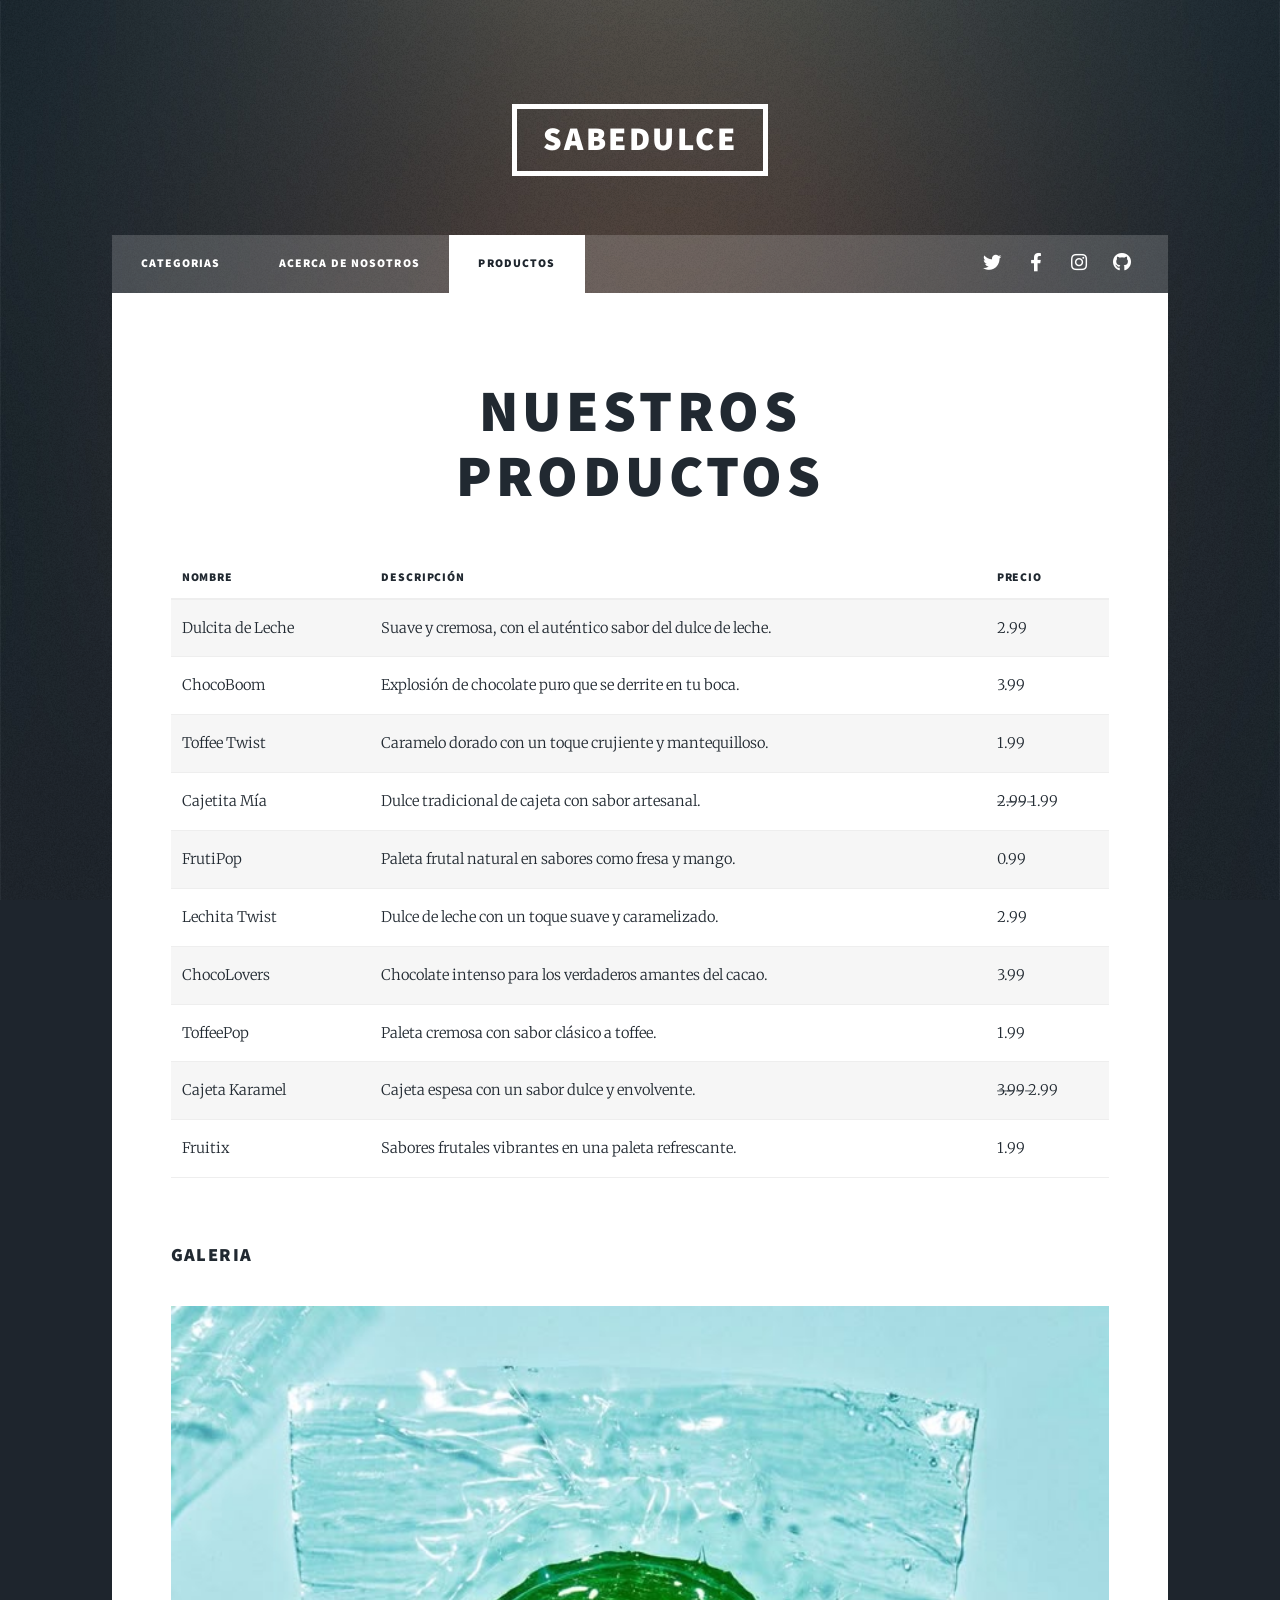
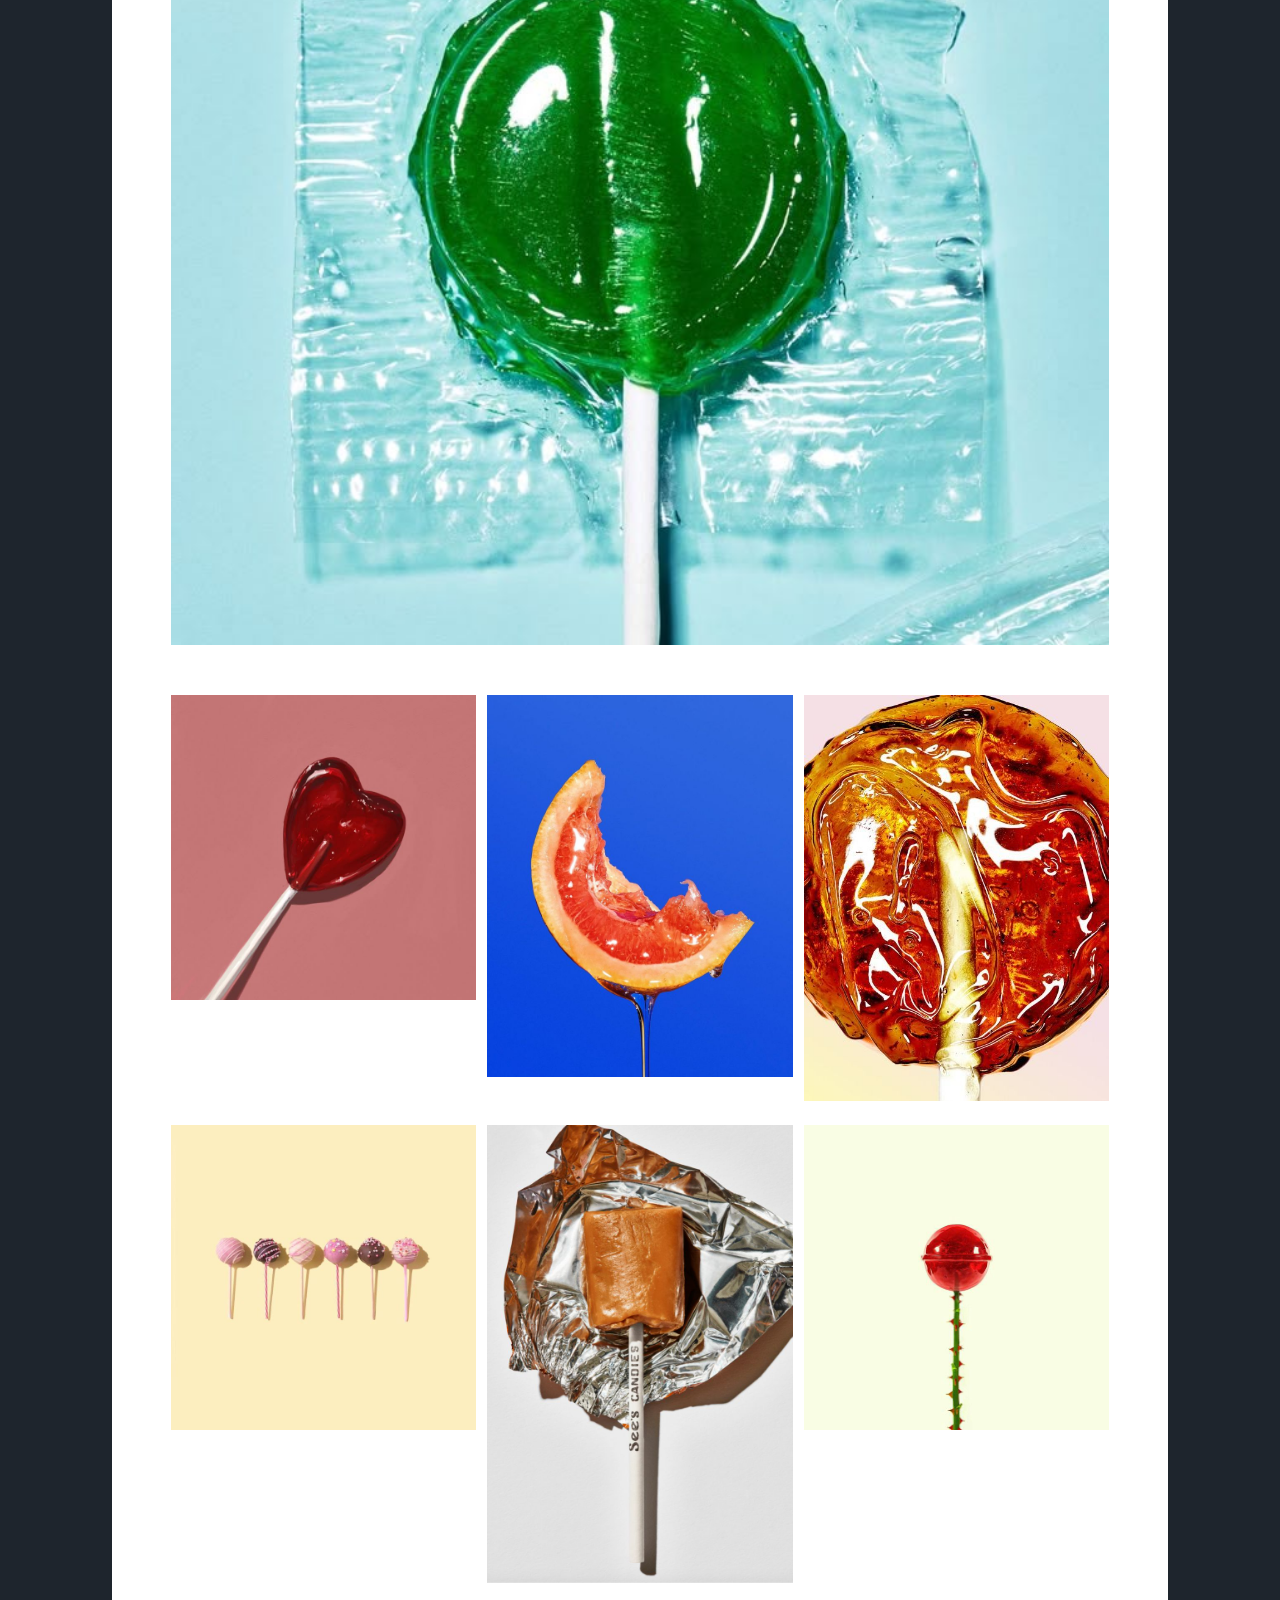
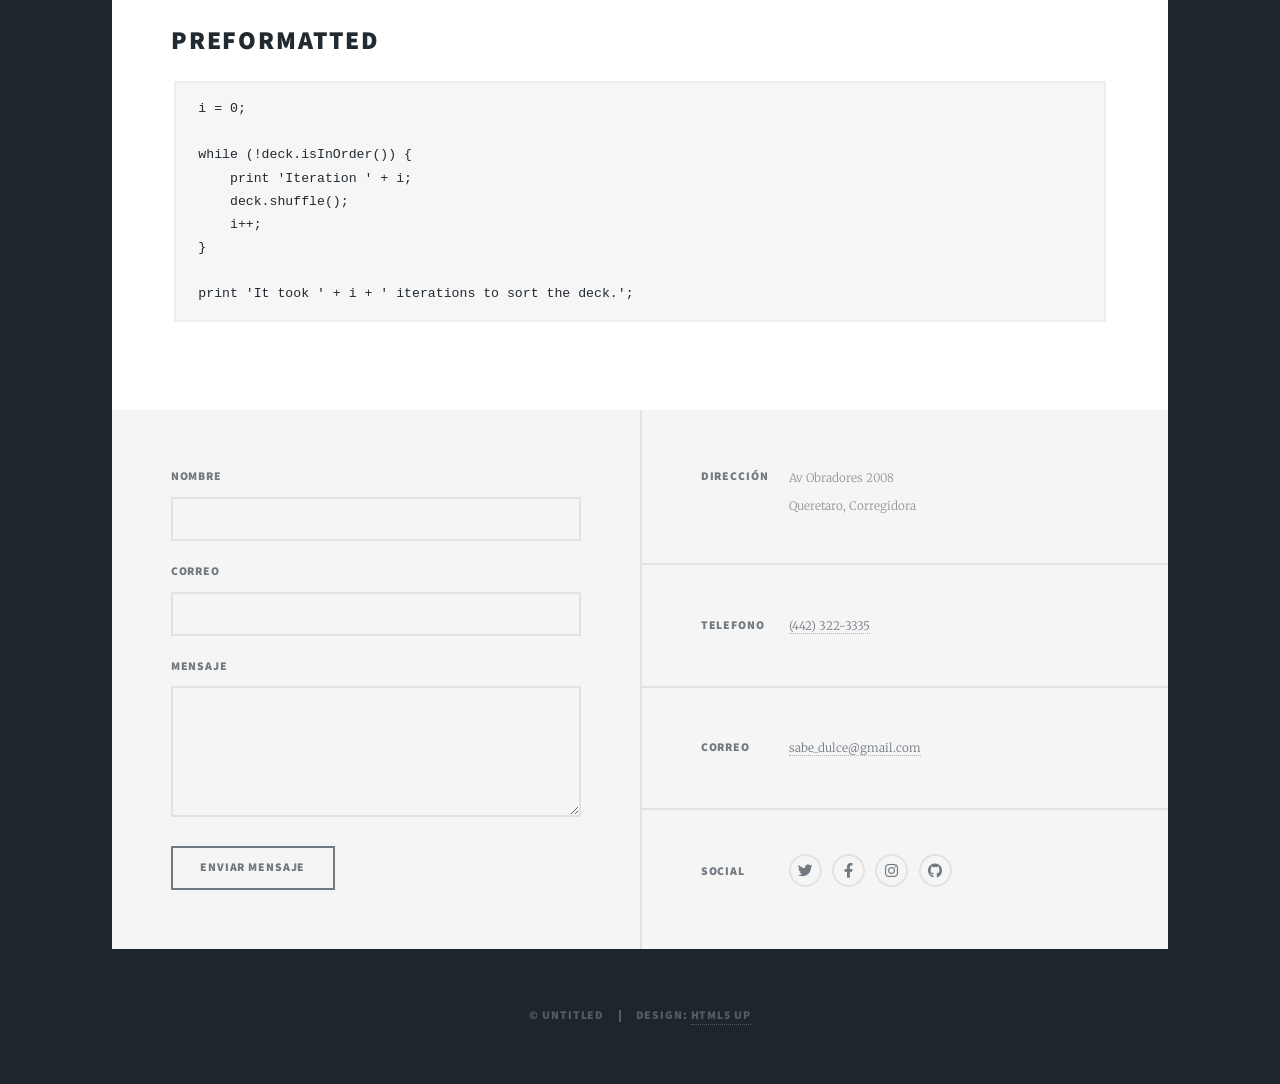
==== commit 4638812b: "segundo commit" ====
--- a/elements.html
+++ b/elements.html
@@ -62,7 +62,7 @@
 												<tr>
 													<td>Dulcita de Leche</td>
 													<td>Suave y cremosa, con el auténtico sabor del dulce de leche.</td>
-													<td> ̶3̶.̶9̶9̶ ̶ 2.99</td>
+													<td> 2.99</td>
 												</tr>
 												<tr>
 													<td>ChocoBoom</td>
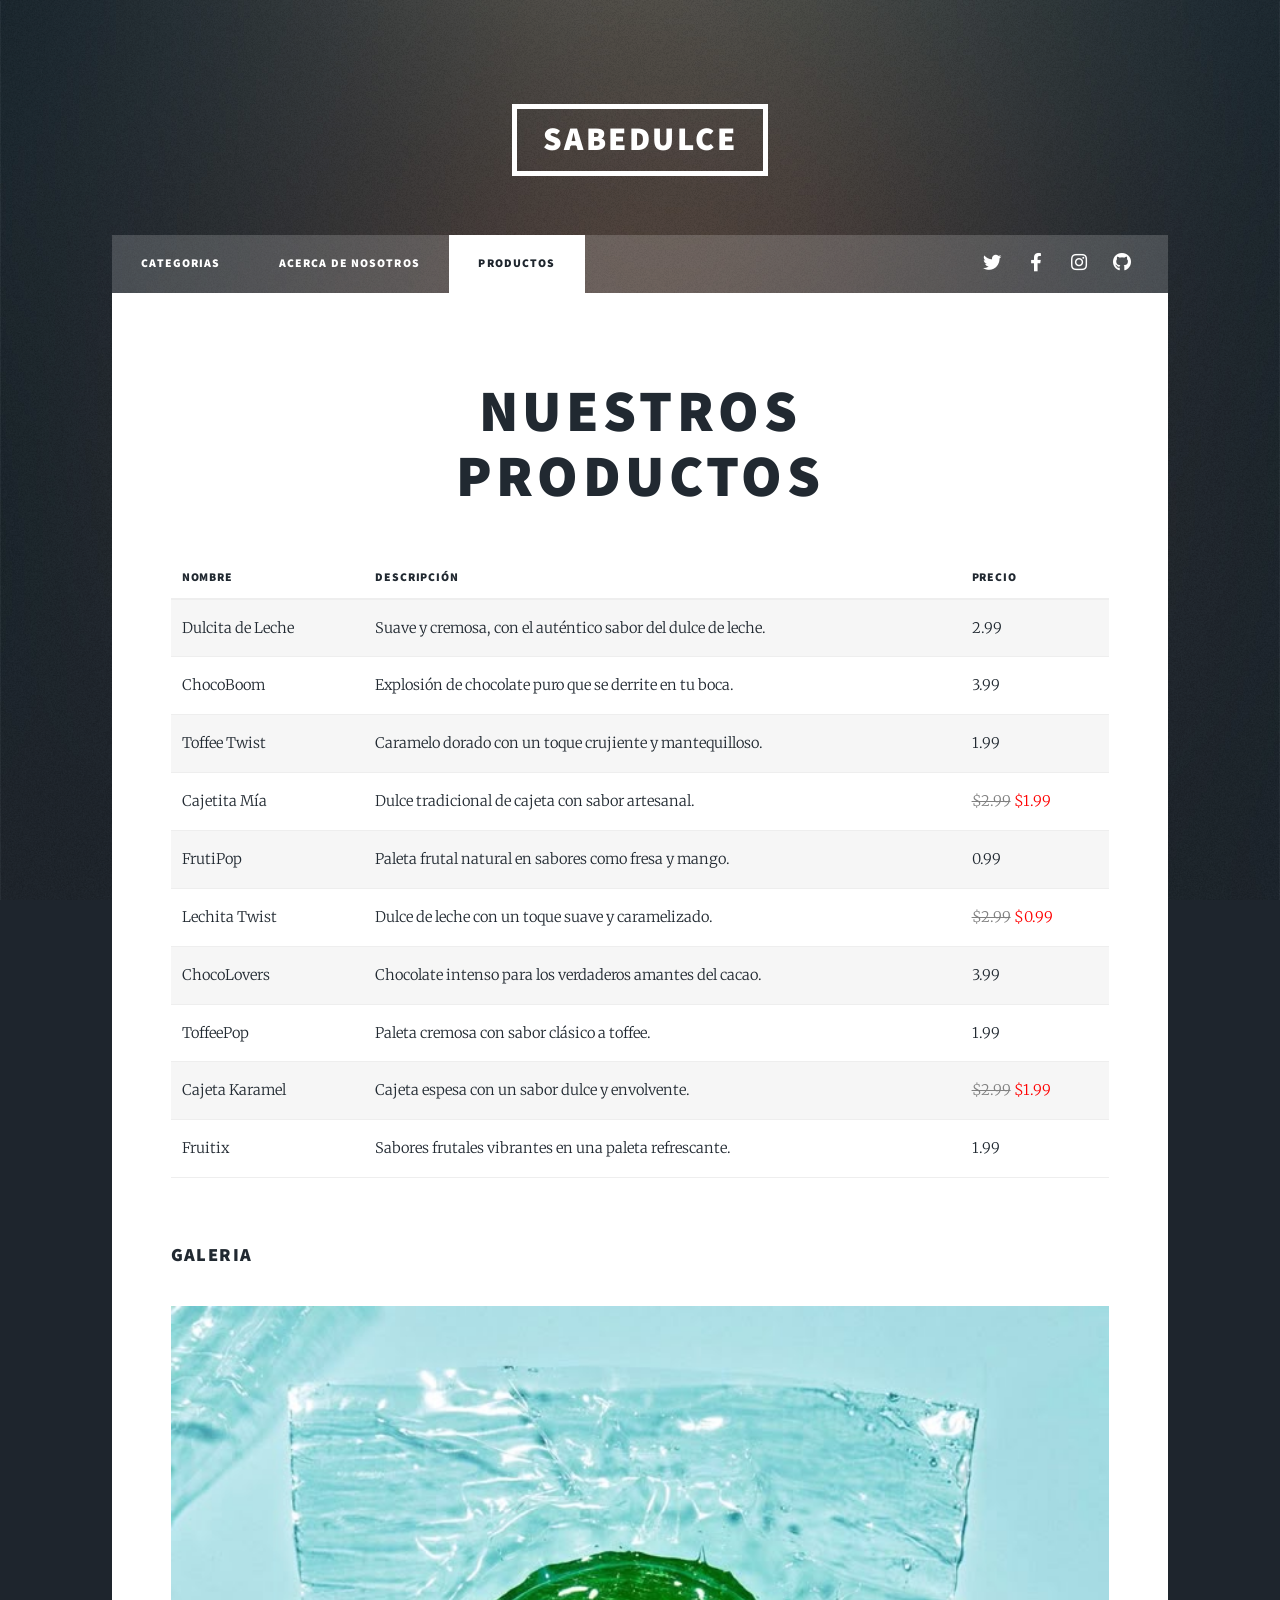
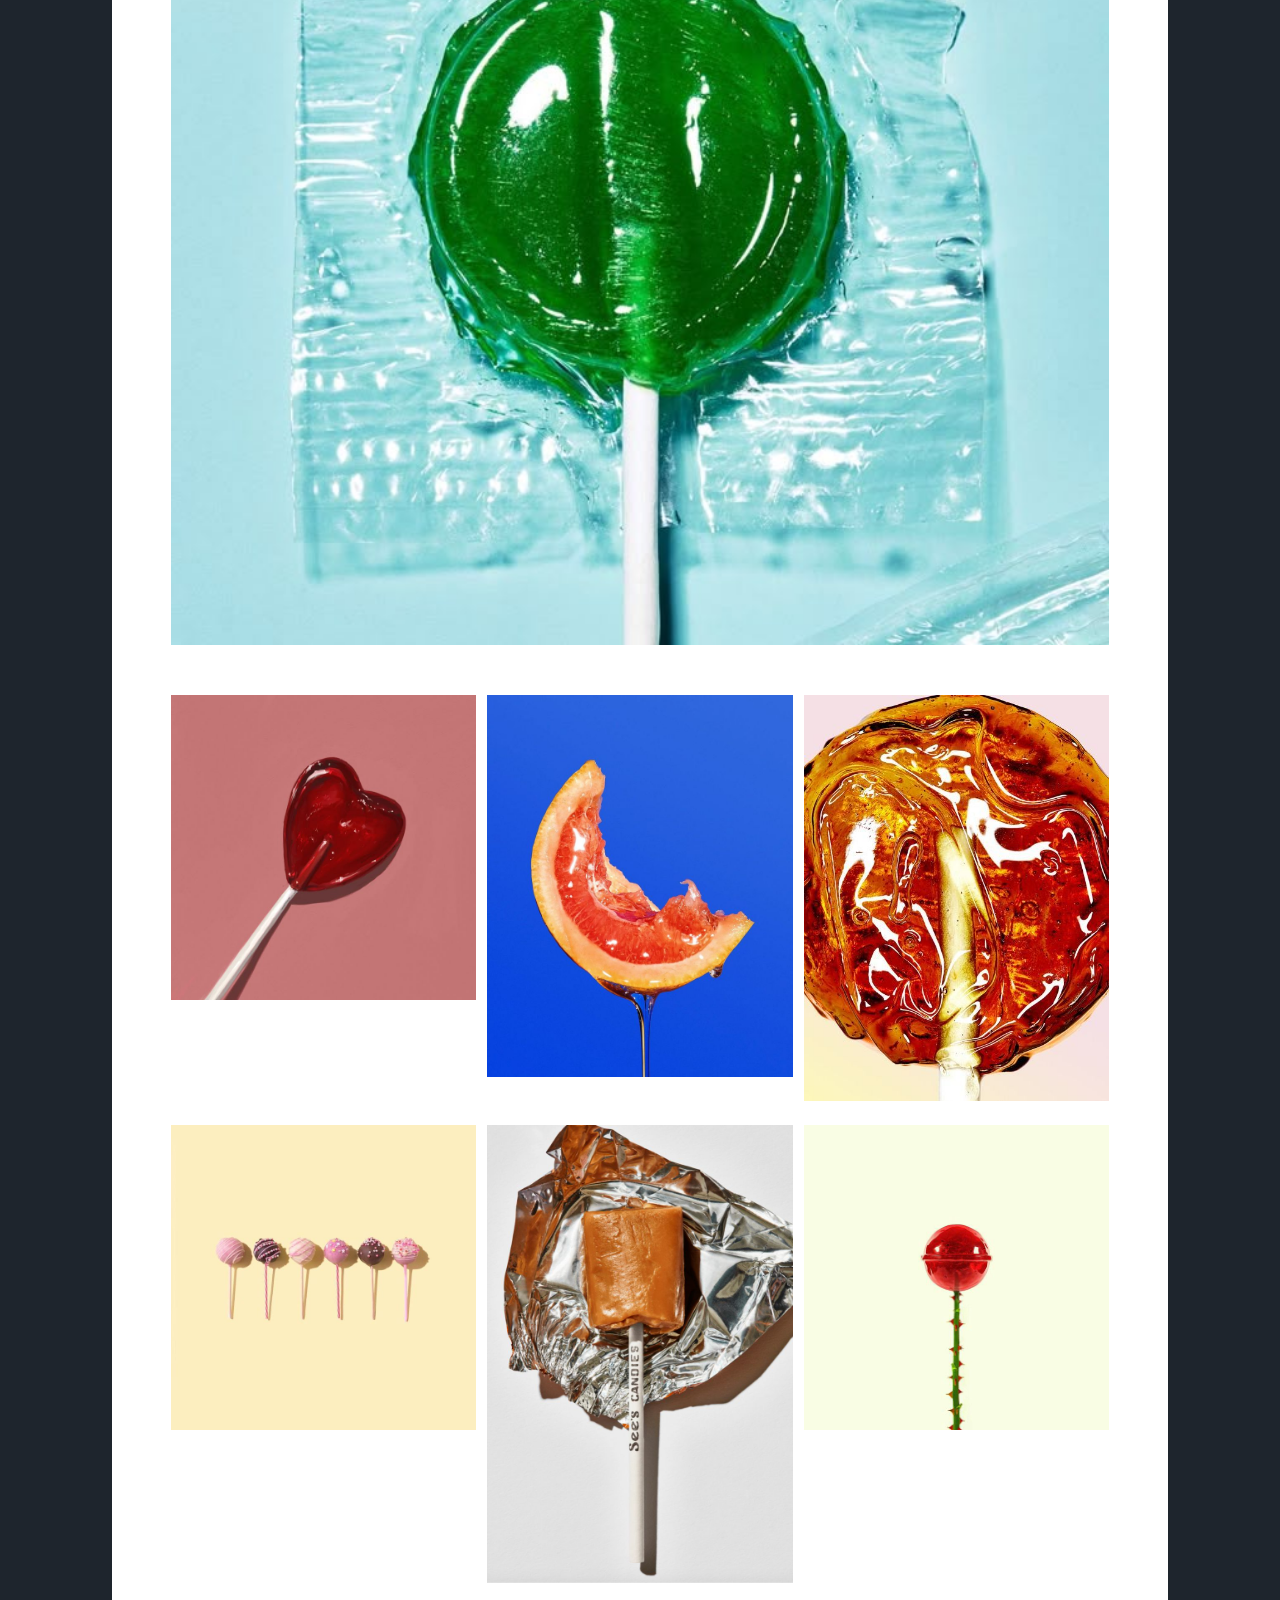
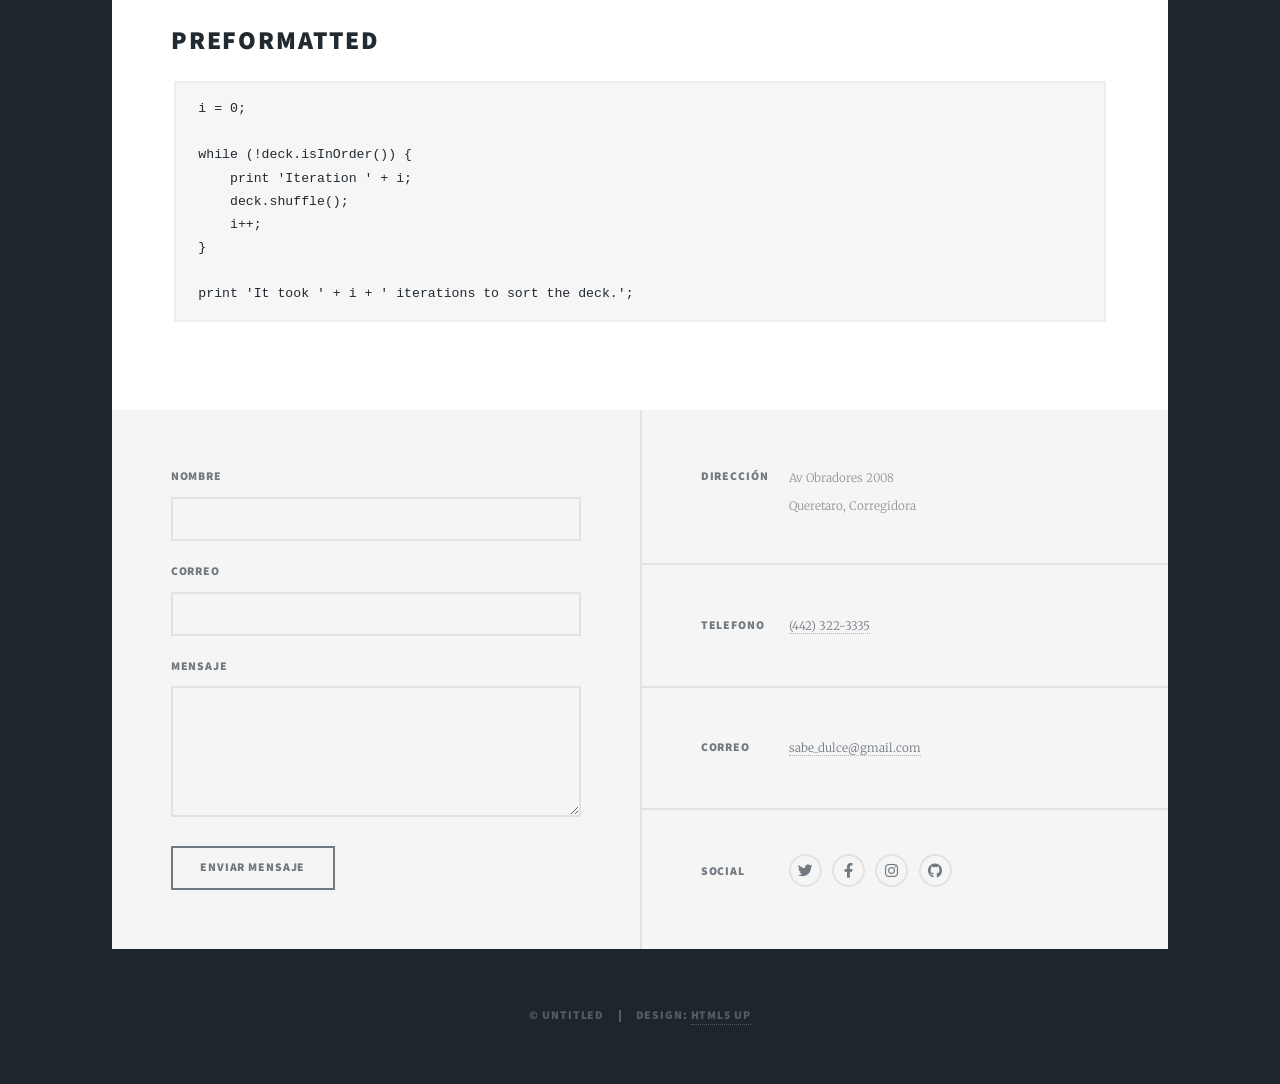
==== commit fc097c18: "tercer commit" ====
--- a/elements.html
+++ b/elements.html
@@ -77,7 +77,10 @@
 												<tr>
 													<td>Cajetita Mía</td>
 													<td>Dulce tradicional de cajeta con sabor artesanal.</td>													</td>
-													<td> ̶2̶.̶9̶9̶  1.99</td>
+													<td>
+														<span style="text-decoration: line-through; color: gray;">$2.99</span>
+														<span style="color: red;">$1.99</span>
+													</td>
 												</tr>
 												<tr>
 													<td>FrutiPop</td>
@@ -87,7 +90,10 @@
 												<tr>
 													<td>Lechita Twist</td>
 													<td>Dulce de leche con un toque suave y caramelizado.</td>
-													<td>2.99</td>
+													<td>
+														<span style="text-decoration: line-through; color: gray;">$2.99</span>
+														<span style="color: red;">$0.99</span>
+													</td>
 												</tr>
 												<tr>
 													<td>ChocoLovers</td>
@@ -102,7 +108,10 @@
 												<tr>
 													<td>Cajeta Karamel</td>
 													<td>Cajeta espesa con un sabor dulce y envolvente.</td>
-													<td> ̶3̶.̶9̶9̶  2.99</td>
+													<td>
+														<span style="text-decoration: line-through; color: gray;">$2.99</span>
+														<span style="color: red;">$1.99</span>
+													</td>
 												</tr>
 												<tr>
 													<td>Fruitix</td>
